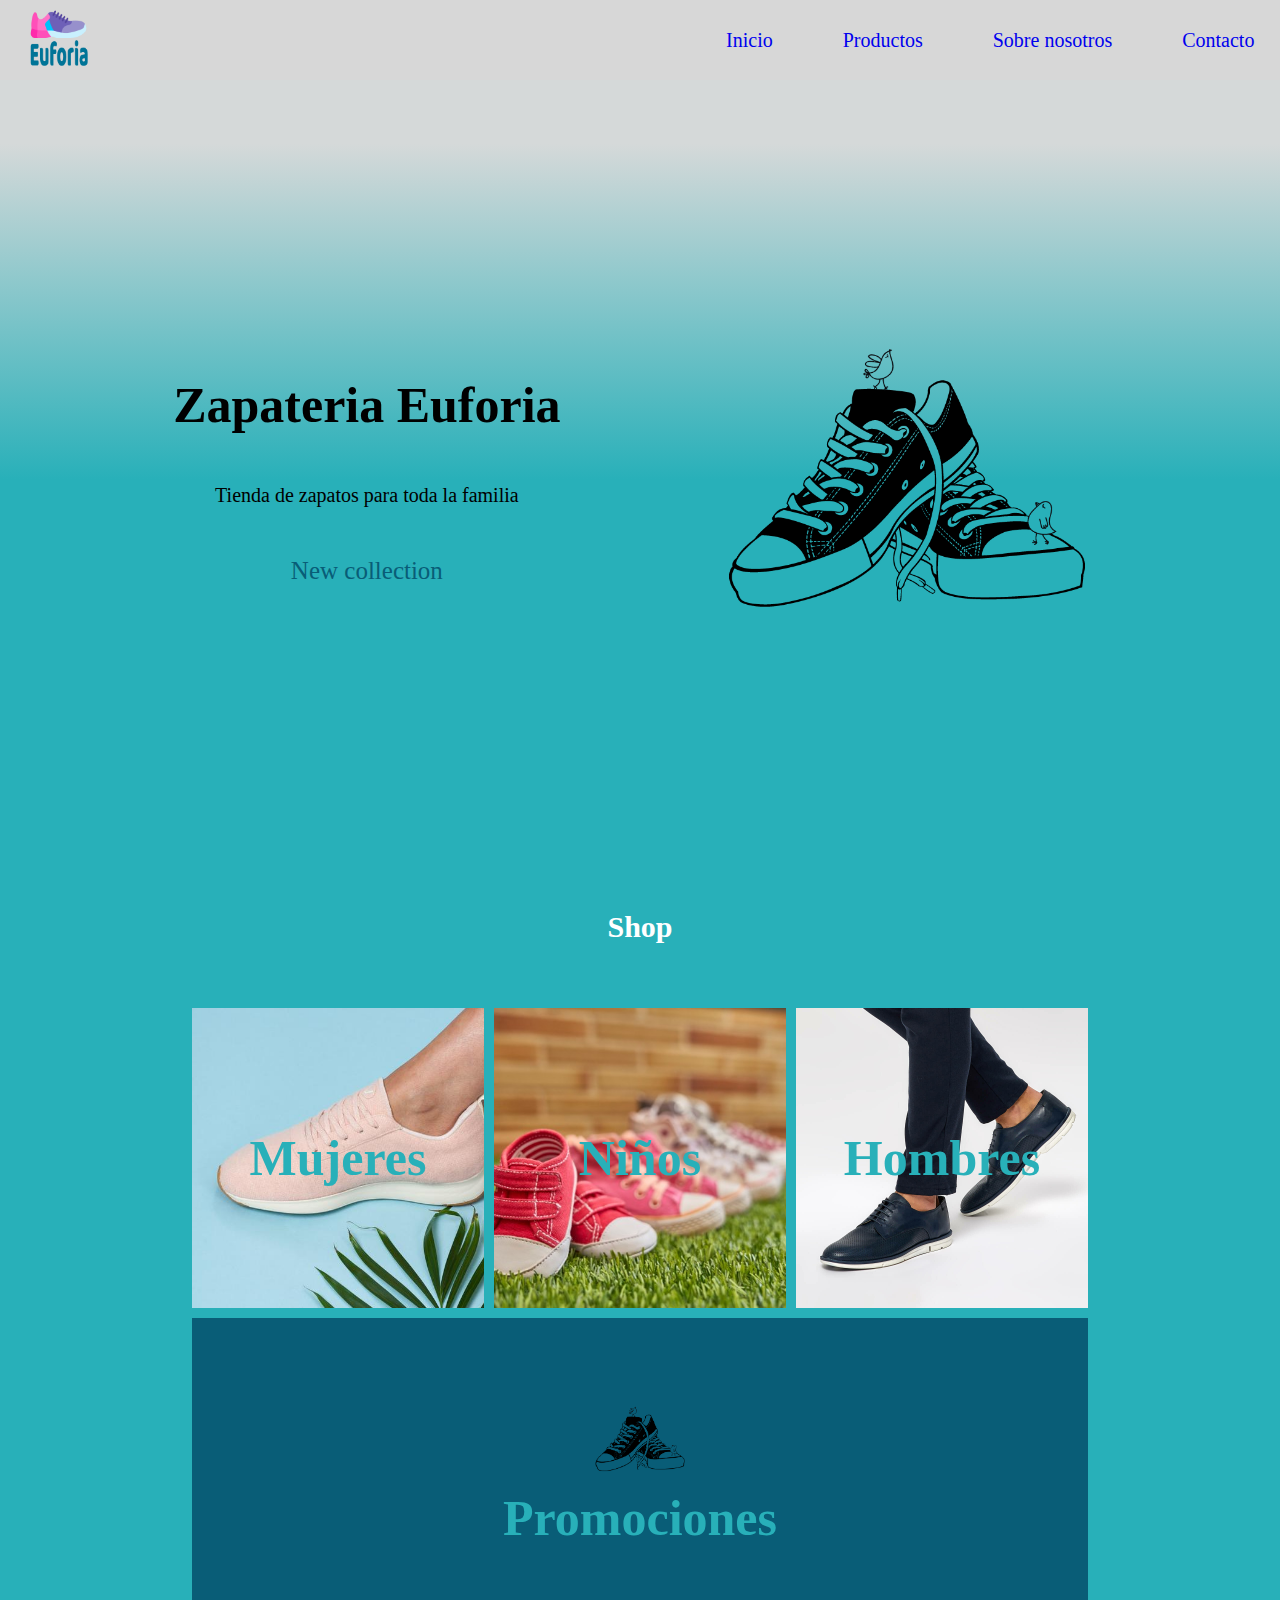
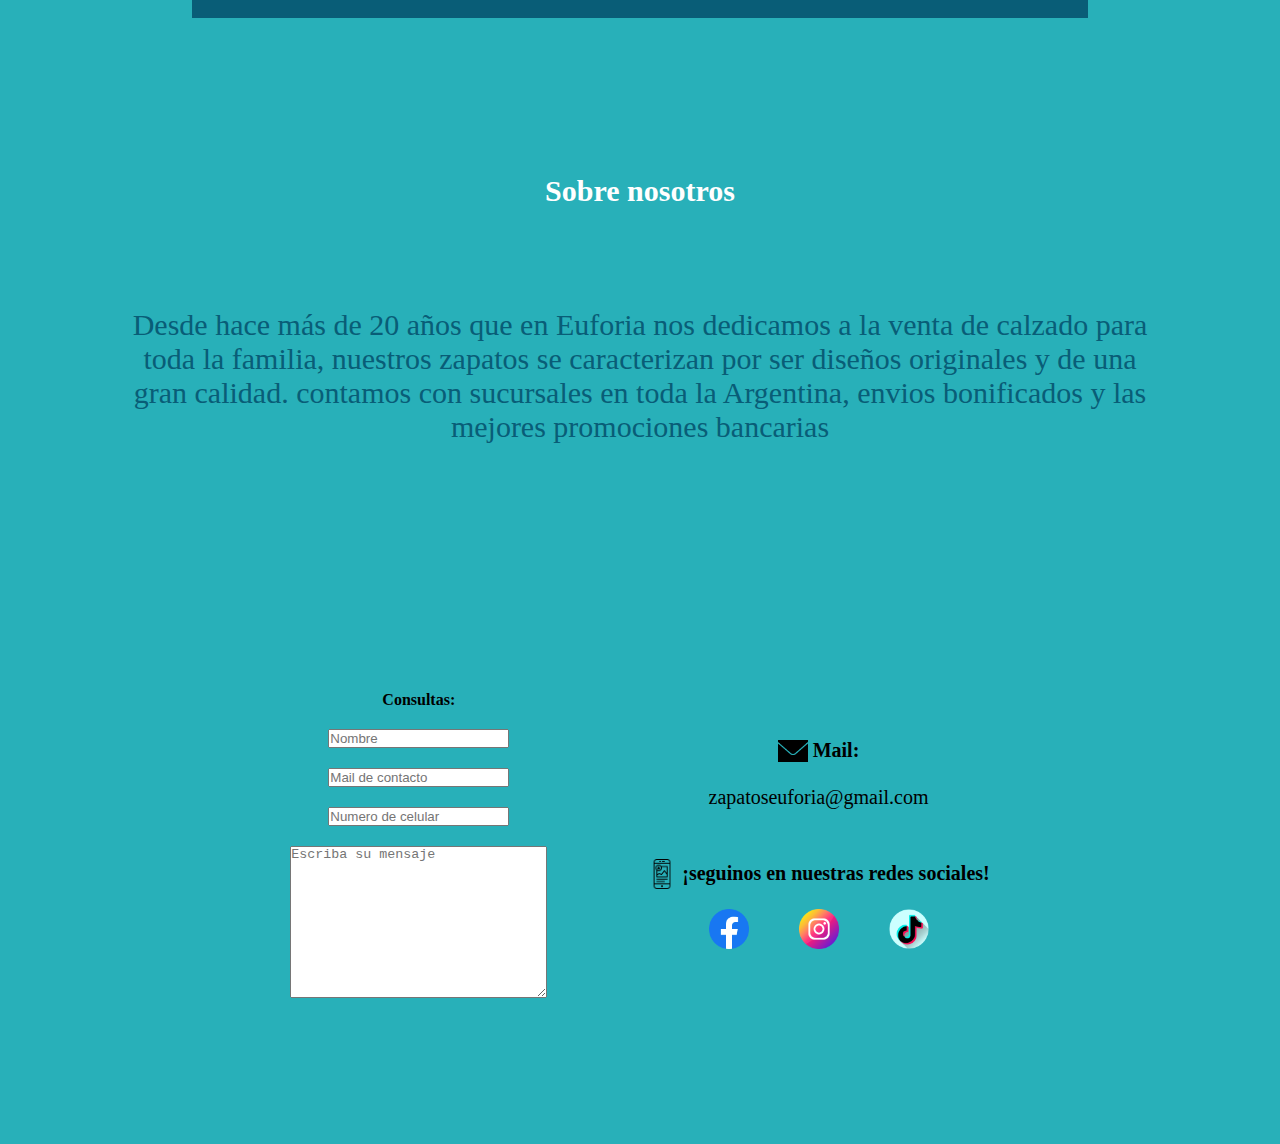
==== index.html @ dd3e4b53 "ontacto" ====
<!DOCTYPE html>
<html lang="es">
<head>
    <meta charset="UTF-8">
    <meta http-equiv="X-UA-Compatible" content="IE=edge">
    <meta name="viewport" content="width=device-width, initial-scale=1.0">
    <link rel="stylesheet" href="style.css">
    <title>tienda de zapatos</title>
</head>
<body>
    <header>
        <nav>
            <div class="logo">
                <img src="./imagenes/logo.png" alt="logo">
            </div>
            <div class="lista">
                <ul>
                    <li class="lista__items"><a href="index.html">Inicio</a></li>
                    <li class="lista__items"><a href="#productos">Productos</a></li>
                    <li class="lista__items"><a href="#sobrenosotros">Sobre nosotros</a></li>
                    <li class="lista__items"><a href="#contacto">Contacto</a></li>
                </ul>
            </div>
        </nav>
    </header>
    <main>
        <section id="inicio">
            <div class="container">
               <div class="container__titulo">
                     <h1>Zapateria Euforia</h1>
                     <p>Tienda de zapatos para toda la familia</p>
                     <a href="coleccion">New collection</a>
                </div>
               <div class="portada">
                <img src="./imagenes/portada.png" alt="zapatilla">
               </div>
                
            </div>
        </section>


        <section id="productos">
            <h2>Shop</h2>
            <div class="container__productos">
                <div class="productos__mujer"><a href=""><h3>Mujeres</h3></a></div>
                <div class="productos__niños"><a href=""><h3>Niños</h3></a></div>
                <div class="productos__hombres"><a href=""><h3>Hombres</h3></a></div>
                <div class="productos__promociones">
                    <img src="./imagenes/portada.png" alt="">
                    <a href=""><h3>Promociones</h3></a>
                    
                </div>
            </div>
        
        </section>


        <section id="sobrenosotros">
            <h2>Sobre nosotros</h2>
            <p>Desde hace más de 20 años que en Euforia nos dedicamos a la venta de calzado para toda la familia, nuestros zapatos se caracterizan por ser diseños originales y de una gran calidad. contamos con sucursales en toda la Argentina, envios bonificados y las mejores promociones bancarias</p>
        </section>


        <section id="contacto">
         <div class="form">
               <h4>Consultas:</h4>
               <label for="name"></label>
               <input type="text" id="name" placeholder="Nombre">
               <label for="mail"></label>
               <input type="email" id="mail" placeholder="Mail de contacto">
               <label for="celular"></label>
               <input type="number" id="celular" placeholder="Numero de celular">
               <label for="mensaje"></label>
               <textarea name="" id="mensaje" cols="30" rows="10" placeholder="Escriba su mensaje"></textarea>
         </div>
         <div class="redes">
            <div class="redes__info">
                <div class="redes__info-titulo">
                    <img src="./imagenes/icons8-mensaje-relleno-50.png" alt="logo">
                    <h4>Mail:</h4>
                </div>
                
                <p>zapatoseuforia@gmail.com </p>
            </div>
            <div class="redes__info">
                <div class="redes__info-titulo">
                    <img src="./imagenes/icons8-redes-sociales-móviles-64.png" alt="logo">
                    <h4>¡seguinos en nuestras redes sociales!</h4>
                </div>
                
                <div class="iconos">
                    <a href="x"><img src="./imagenes/iconofacebook.png" alt="logofacebook"></a>
                    <a href="x"><img src="./imagenes/iconoinstagram.png" alt="logoinstagram"></a>
                    <a href="x"><img src="./imagenes/iconotiktok.png" alt="logotiktok"></a>
                </div>
                
                
            </div>

        </div>
         </div>
        </section>
    </main>
    <footer></footer>
    
</body>
</html>
---- style.css ----
*{
    margin: 0;
    padding: 0;
    box-sizing: border-box;
    text-decoration: none;
    
}


:root{
   
    --verde: rgb(70,125,77);
    --aqua:rgb(40, 176, 185);
    --gris:rgb(215, 215, 215);
    --azulado:rgb(9, 93, 119);
    --azul:rgb(122, 178, 204);

}


body{
    
    background-color: var(--aqua);
}

/* header */

    nav{
    width: 100%;
    height: 5rem;
    background-color:var(--gris) ;
    display: flex;
    justify-content: space-between;
    align-items: center;
    padding: 2%;
}


.logo img{
    max-width: 100px;
    max-height: 4rem;


}
.lista ul{
    display: flex;
    justify-content: space-between;
    gap: 70px;
    }

   li {
        list-style: none;
        font-size: 20px;
    }


    /* portada */

    .container{
        width: 100%;
        height: 800px;
        display: flex;
        flex-wrap: wrap;
        justify-content: space-around;
        align-items: center;
        padding: 100px;
        background: linear-gradient(0deg, rgb(40, 176, 185) 50%, rgba(213,217,217,1) 92%);
        
    }


    .container__titulo{
        
        display: flex;
        flex-wrap: wrap;
        flex-direction: column;
        gap: 50px;
        align-items: center;
        text-align: center;

    }

    h1{
        font-size: 50px;
    }

    p{
        font-size: 20px;
    }

    .container__titulo a{
        text-decoration: none;
        color: var(--azulado);
        font-size: 25px;
        

    }

    .container__titulo a:hover{
        color: var(--gris) ;
    }

    .portada img{
        width: 400px;
        height: 400px;
    }


    /* productos */



     h2{
        display: flex;
        justify-content: center;
        font-size: 30px;
        color: white;
        margin-top: 30px;
     }

    .container__productos{
        width: 100%;
        height: 700px;
        display: grid;
        grid-template-columns: repeat(3, 1fr);
        grid-template-rows: 300px;
        padding: 5% 15%;
        gap: 10px;
        
    
    }


    .productos__mujer{
        background-image: url(./imagenes/zapatosmujer.jpg);
        background-repeat: no-repeat;
        background-position:initial;
        background-size: cover;
        width: 100%;
        height:100%;
        grid-column-start:1 ;
        grid-column-end:2 ;
        display: flex;
        justify-content: center;
        align-items: center;
    }

    .productos__niños{
        background-image: url(./imagenes/zapatosniños.png);
        background-repeat: no-repeat;
        background-position:center;
        background-size: cover;
        width: 100%;
        height:100%;
        grid-column-start: 2 ;
        grid-column-end:3 ;
        display: flex;
        justify-content: center;
        align-items: center;
        
    }

    .productos__hombres{
        background-image: url(./imagenes/zapatoshombres.png);
        background-repeat: no-repeat;
        background-position:center;
        background-size: cover;
        width: 100%;
        height:100%;
        grid-column-start: 3 ;
        grid-column-end:4 ;
        display: flex;
        justify-content: center;
        align-items: center;


    }


    .productos__promociones{
        grid-column-start: 1 ;
        grid-column-end:4 ;

    }


   .productos__mujer img{
    width: 100%;
    height: 300px;
   }

   .productos__hombres img{
    width: 100%;
    height: 300px;
   }

   .productos__niños img{
    width: 100%;
    height: 300px;
   }


   .productos__promociones{
    width: 100%;
    height: 300px;
    background-color: var(--azulado);
    display: flex;
    justify-content: center;
    align-items: center;
    flex-direction: column;
   }

   .productos__promociones img{
    width: 100px;
    height: 100px;
}

 h3{
    font-size: 50px;
    color: var(--aqua);
}


/* sobre nosotros */

#sobrenosotros{
    width: 100%;
    height: 500px;
    display: flex;
    flex-direction: column;
    justify-content: center;
    align-items: center;
    text-align: center;
    padding: 0 10%;
    gap: 100px;
    
    
}

#sobrenosotros p {
    
    font-size: 30px;
    color: var(--azulado);
}


/* contacto */
    
    #contacto{
        padding: 2%;
        width: 100%;
        height: 600px;
        display: flex;
        flex-wrap: wrap;
        justify-content: center;
        align-items: center;
        gap: 100px;
    }

    .form{
        display: flex;
        flex-direction: column;
        justify-content: center;
        align-items: center;
        gap: 10px;
    }
    .redes{

        display: flex;
        flex-direction: column;
        justify-content: center;
        align-items: center;
        align-content: center;
        gap: 50px;
    

    }


    .redes__info{
        display: flex;
        flex-direction: column;
        justify-content: space-between;
        align-items: center;
        gap: 20px;
    }


    .redes__info-titulo{
        display: flex;
        align-items: center;
        gap: 5px;
        font-size: 20px;
    }

    .redes__info-titulo img{
        width: 30px;
        height: 30px;
    }

    .iconos{
        display: flex;
        justify-content: space-around;
        gap: 50px;
    }
    .iconos img{
        
        width: 40px;
        height: 40px;
        
    }
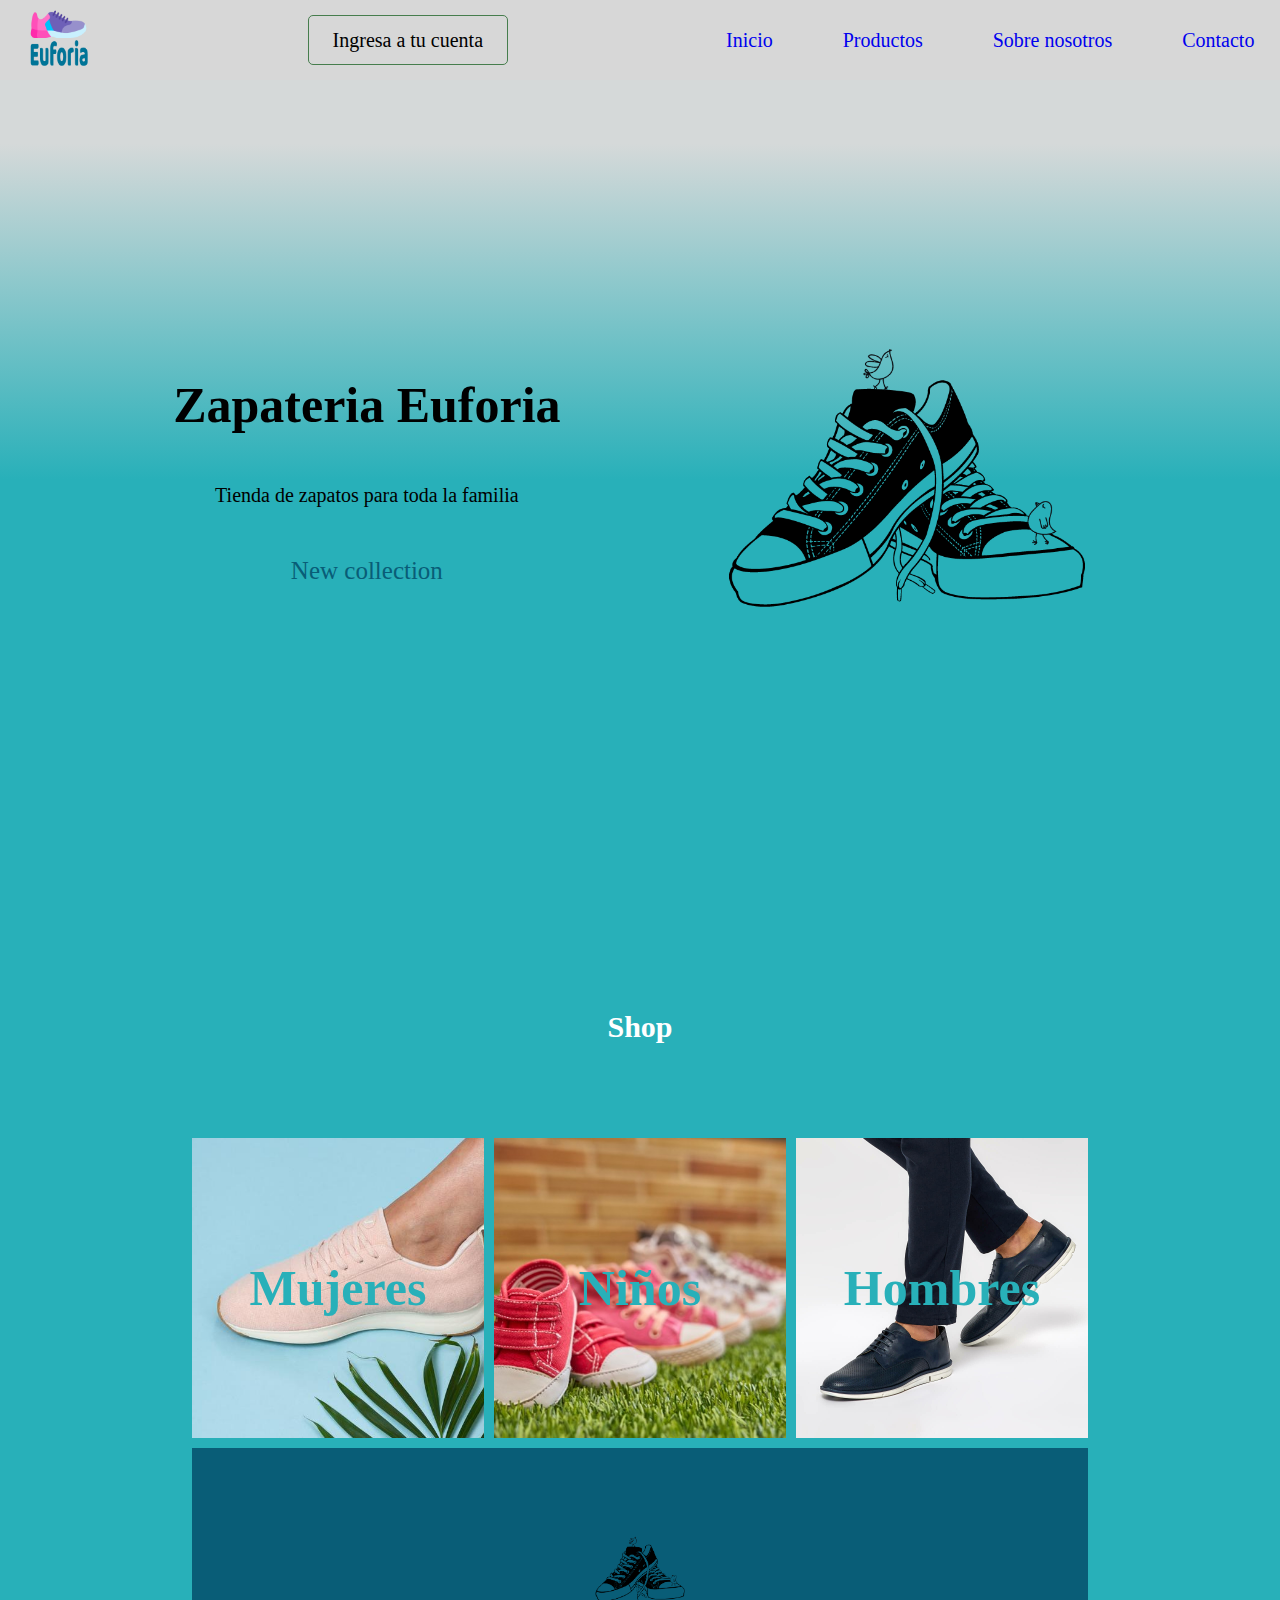
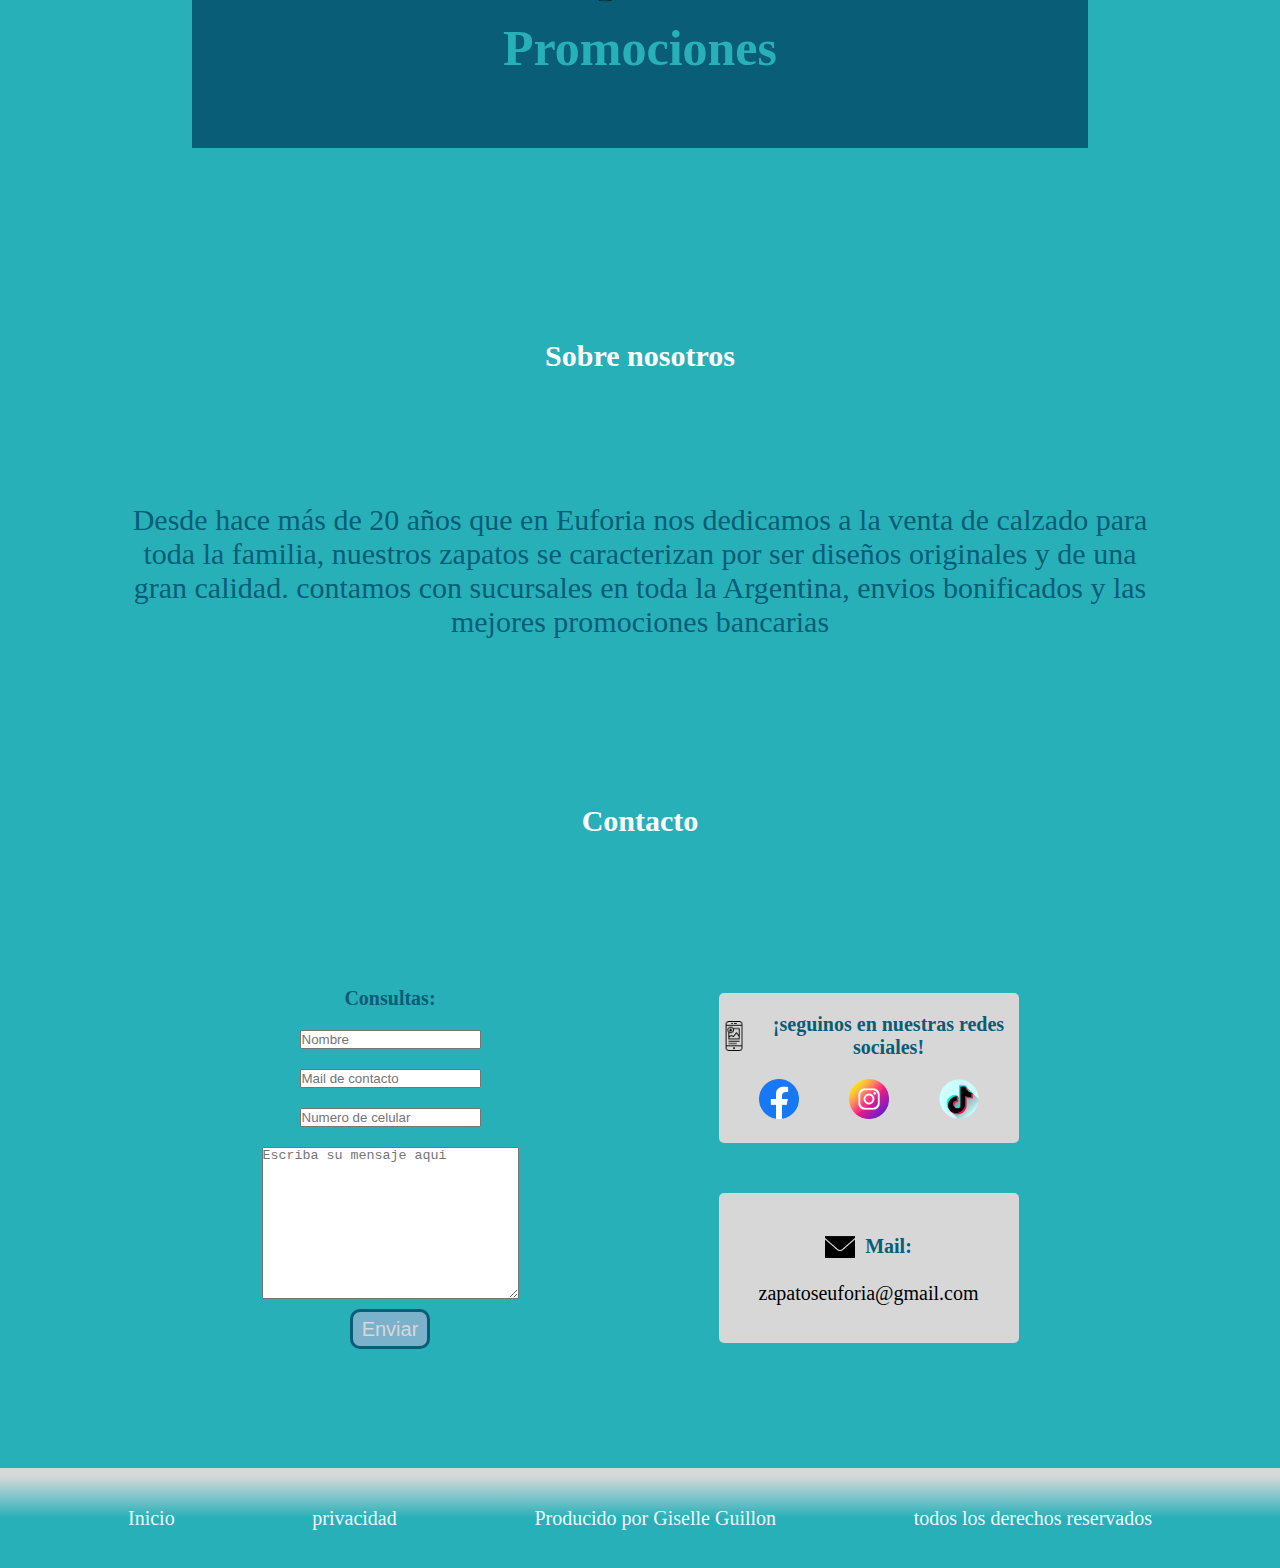
==== commit 97b7c9e3: "footer" ====
--- a/index.html
+++ b/index.html
@@ -1,5 +1,6 @@
 <!DOCTYPE html>
 <html lang="es">
+
 <head>
     <meta charset="UTF-8">
     <meta http-equiv="X-UA-Compatible" content="IE=edge">
@@ -7,11 +8,15 @@
     <link rel="stylesheet" href="style.css">
     <title>tienda de zapatos</title>
 </head>
+
 <body>
     <header>
         <nav>
             <div class="logo">
                 <img src="./imagenes/logo.png" alt="logo">
+            </div>
+            <div class="ingresar">
+                <p>Ingresa a tu cuenta</p>
             </div>
             <div class="lista">
                 <ul>
@@ -25,16 +30,20 @@
     </header>
     <main>
         <section id="inicio">
+            
+            
+            
             <div class="container">
-               <div class="container__titulo">
-                     <h1>Zapateria Euforia</h1>
-                     <p>Tienda de zapatos para toda la familia</p>
-                     <a href="coleccion">New collection</a>
+                <div class="container__titulo">
+                    <h1>Zapateria Euforia</h1>
+                    <p>Tienda de zapatos para toda la familia</p>
+                    <a href="coleccion">New collection</a>
                 </div>
-               <div class="portada">
-                <img src="./imagenes/portada.png" alt="zapatilla">
-               </div>
                 
+                <div class="portada">
+                    <img src="./imagenes/portada.png" alt="zapatilla">
+                </div>
+
             </div>
         </section>
 
@@ -42,66 +51,89 @@
         <section id="productos">
             <h2>Shop</h2>
             <div class="container__productos">
-                <div class="productos__mujer"><a href=""><h3>Mujeres</h3></a></div>
-                <div class="productos__niños"><a href=""><h3>Niños</h3></a></div>
-                <div class="productos__hombres"><a href=""><h3>Hombres</h3></a></div>
+                <div class="productos__mujer"><a href="">
+                        <h3>Mujeres</h3>
+                    </a></div>
+                <div class="productos__niños"><a href="">
+                        <h3>Niños</h3>
+                    </a></div>
+                <div class="productos__hombres"><a href="">
+                        <h3>Hombres</h3>
+                    </a></div>
                 <div class="productos__promociones">
                     <img src="./imagenes/portada.png" alt="">
-                    <a href=""><h3>Promociones</h3></a>
-                    
+                    <a href="">
+                        <h3>Promociones</h3>
+                    </a>
+
                 </div>
             </div>
-        
+
         </section>
 
 
         <section id="sobrenosotros">
             <h2>Sobre nosotros</h2>
-            <p>Desde hace más de 20 años que en Euforia nos dedicamos a la venta de calzado para toda la familia, nuestros zapatos se caracterizan por ser diseños originales y de una gran calidad. contamos con sucursales en toda la Argentina, envios bonificados y las mejores promociones bancarias</p>
+            <p>Desde hace más de 20 años que en Euforia nos dedicamos a la venta de calzado para toda la familia,
+                nuestros zapatos se caracterizan por ser diseños originales y de una gran calidad. contamos con
+                sucursales en toda la Argentina, envios bonificados y las mejores promociones bancarias</p>
         </section>
 
 
         <section id="contacto">
-         <div class="form">
-               <h4>Consultas:</h4>
-               <label for="name"></label>
-               <input type="text" id="name" placeholder="Nombre">
-               <label for="mail"></label>
-               <input type="email" id="mail" placeholder="Mail de contacto">
-               <label for="celular"></label>
-               <input type="number" id="celular" placeholder="Numero de celular">
-               <label for="mensaje"></label>
-               <textarea name="" id="mensaje" cols="30" rows="10" placeholder="Escriba su mensaje"></textarea>
-         </div>
-         <div class="redes">
-            <div class="redes__info">
-                <div class="redes__info-titulo">
-                    <img src="./imagenes/icons8-mensaje-relleno-50.png" alt="logo">
-                    <h4>Mail:</h4>
+            <h2>Contacto</h2>
+            <div class="contacto">
+                
+            <div class="form">
+                <h4>Consultas:</h4>
+                <label for="name"></label>
+                <input type="text" id="name" placeholder="Nombre">
+                <label for="mail"></label>
+                <input type="email" id="mail" placeholder="Mail de contacto">
+                <label for="celular"></label>
+                <input type="number" id="celular" placeholder="Numero de celular">
+                <label for="mensaje"></label>
+                <textarea name="" id="mensaje" cols="30" rows="10" placeholder="Escriba su mensaje aqui"></textarea>
+                <button class="button"><p>Enviar</p></button>
+            </div>
+            <div class="redes">
+                    <div class="redes__info">
+                              <div class="redes__info-titulo">
+                                  <img src="./imagenes/icons8-redes-sociales-móviles-64.png" alt="logo">
+                                  <h4>¡seguinos en nuestras redes sociales!</h4>
+                              </div>
+                              <div class="iconos">
+                                  <a href="x"><img src="./imagenes/iconofacebook.png" alt="logofacebook"></a>
+                                  <a href="x"><img src="./imagenes/iconoinstagram.png" alt="logoinstagram"></a>
+                                  <a href="x"><img src="./imagenes/iconotiktok.png" alt="logotiktok"></a>
+                              </div>
+                             </div>
+          
+
+                   <div class="redes__info">
+                    <div class="redes__info-titulo">
+                        <img src="./imagenes/icons8-mensaje-relleno-50.png" alt="logo">
+                        <h4>Mail:</h4>
+                    </div>
+
+                    <p>zapatoseuforia@gmail.com </p>
+                    </div>
+
                 </div>
-                
-                <p>zapatoseuforia@gmail.com </p>
             </div>
-            <div class="redes__info">
-                <div class="redes__info-titulo">
-                    <img src="./imagenes/icons8-redes-sociales-móviles-64.png" alt="logo">
-                    <h4>¡seguinos en nuestras redes sociales!</h4>
-                </div>
-                
-                <div class="iconos">
-                    <a href="x"><img src="./imagenes/iconofacebook.png" alt="logofacebook"></a>
-                    <a href="x"><img src="./imagenes/iconoinstagram.png" alt="logoinstagram"></a>
-                    <a href="x"><img src="./imagenes/iconotiktok.png" alt="logotiktok"></a>
-                </div>
-                
-                
             </div>
-
-        </div>
-         </div>
         </section>
     </main>
-    <footer></footer>
+    <footer class="footer">
+        <a href="index.html" class="footer_link"><p>Inicio</p></a>
+        <a href="privacidad.html" class="footer_link"><p>privacidad</p></a>
+        <p class="footer_link" >Producido por Giselle Guillon</p>
+        <p class="footer_link" >todos los derechos reservados</p>
+    </footer>
     
+
+    
+
 </body>
+
 </html>--- a/style.css
+++ b/style.css
@@ -30,7 +30,7 @@
     height: 5rem;
     background-color:var(--gris) ;
     display: flex;
-    justify-content: space-between;
+    justify-content:space-between;
     align-items: center;
     padding: 2%;
 }
@@ -42,6 +42,28 @@
 
 
 }
+
+
+.ingresar{
+    display: block;
+    width: 200px;
+    height: 50px;
+    background-color: var(--gris);
+    display: flex;
+    justify-content: center;
+    align-items: center;
+    border-radius: 5px;
+    border: solid 1px var(--verde);
+   
+   
+}
+
+
+,ingresar:{
+
+}
+
+
 .lista ul{
     display: flex;
     justify-content: space-between;
@@ -55,6 +77,16 @@
 
 
     /* portada */
+
+
+
+    
+    
+    
+    
+    
+    
+
 
     .container{
         width: 100%;
@@ -115,7 +147,8 @@
         justify-content: center;
         font-size: 30px;
         color: white;
-        margin-top: 30px;
+        margin: 30px;
+        padding-top: 100px;
      }
 
     .container__productos{
@@ -246,7 +279,7 @@
 
 /* contacto */
     
-    #contacto{
+    .contacto{
         padding: 2%;
         width: 100%;
         height: 600px;
@@ -254,7 +287,7 @@
         flex-wrap: wrap;
         justify-content: center;
         align-items: center;
-        gap: 100px;
+        gap: 200px;
     }
 
     .form{
@@ -278,18 +311,22 @@
 
 
     .redes__info{
+        width: 300px;
+        height: 150px;
         display: flex;
         flex-direction: column;
-        justify-content: space-between;
+        justify-content: center;
         align-items: center;
         gap: 20px;
+        background-color: var(--gris);
+        border-radius: 5px;
     }
 
 
     .redes__info-titulo{
         display: flex;
         align-items: center;
-        gap: 5px;
+        gap: 10px;
         font-size: 20px;
     }
 
@@ -310,4 +347,64 @@
         
     }
 
+    h4{
+        font-size: 20px;
+        color: var(--azulado);
+        text-align: center;
+    }
+
+
+    .button{
+        width: 80px;
+        height: 40px;
+        background-color: var(--azul);
+        font-size: 15px;
+        border-radius: 10px;
+        border: 3px solid var(--azulado);
+        
+    }
+    .button p{
+        color: var(--gris);
+    }
+
+   .button:hover{
+    width: 90px;
+    height: 50px;
+    background-color: var(--azulado);
+    font-size: 20px;
+    border: 3px solid var(--azul);
+    transition: 0.5s;
+   }
+   
+   
+
+   /* section footer */
+
+.footer{
+    width: 100%;
+    height: 100px;
+    padding: 0 10%;
+    background: linear-gradient(0deg, rgb(40, 176, 185) 50%, rgba(213,217,217,1) 92%);
+    display: flex;
+    flex-wrap: wrap;
+    justify-content: space-between;
+    align-items: center;
+    gap: 15px;
+    
+    
+}
+
+.footer_link{
+    font-family: Cambria, Cochin, Georgia, Times, 'Times New Roman', serif;
+    color: var(--azuloscuro);
+}
+   .footer p{
+    color: aliceblue;
+    text-align: center;
+    font-size: 20px;
+   }
+   
+   .footer_link p{
+    color: aliceblue;
+   }
    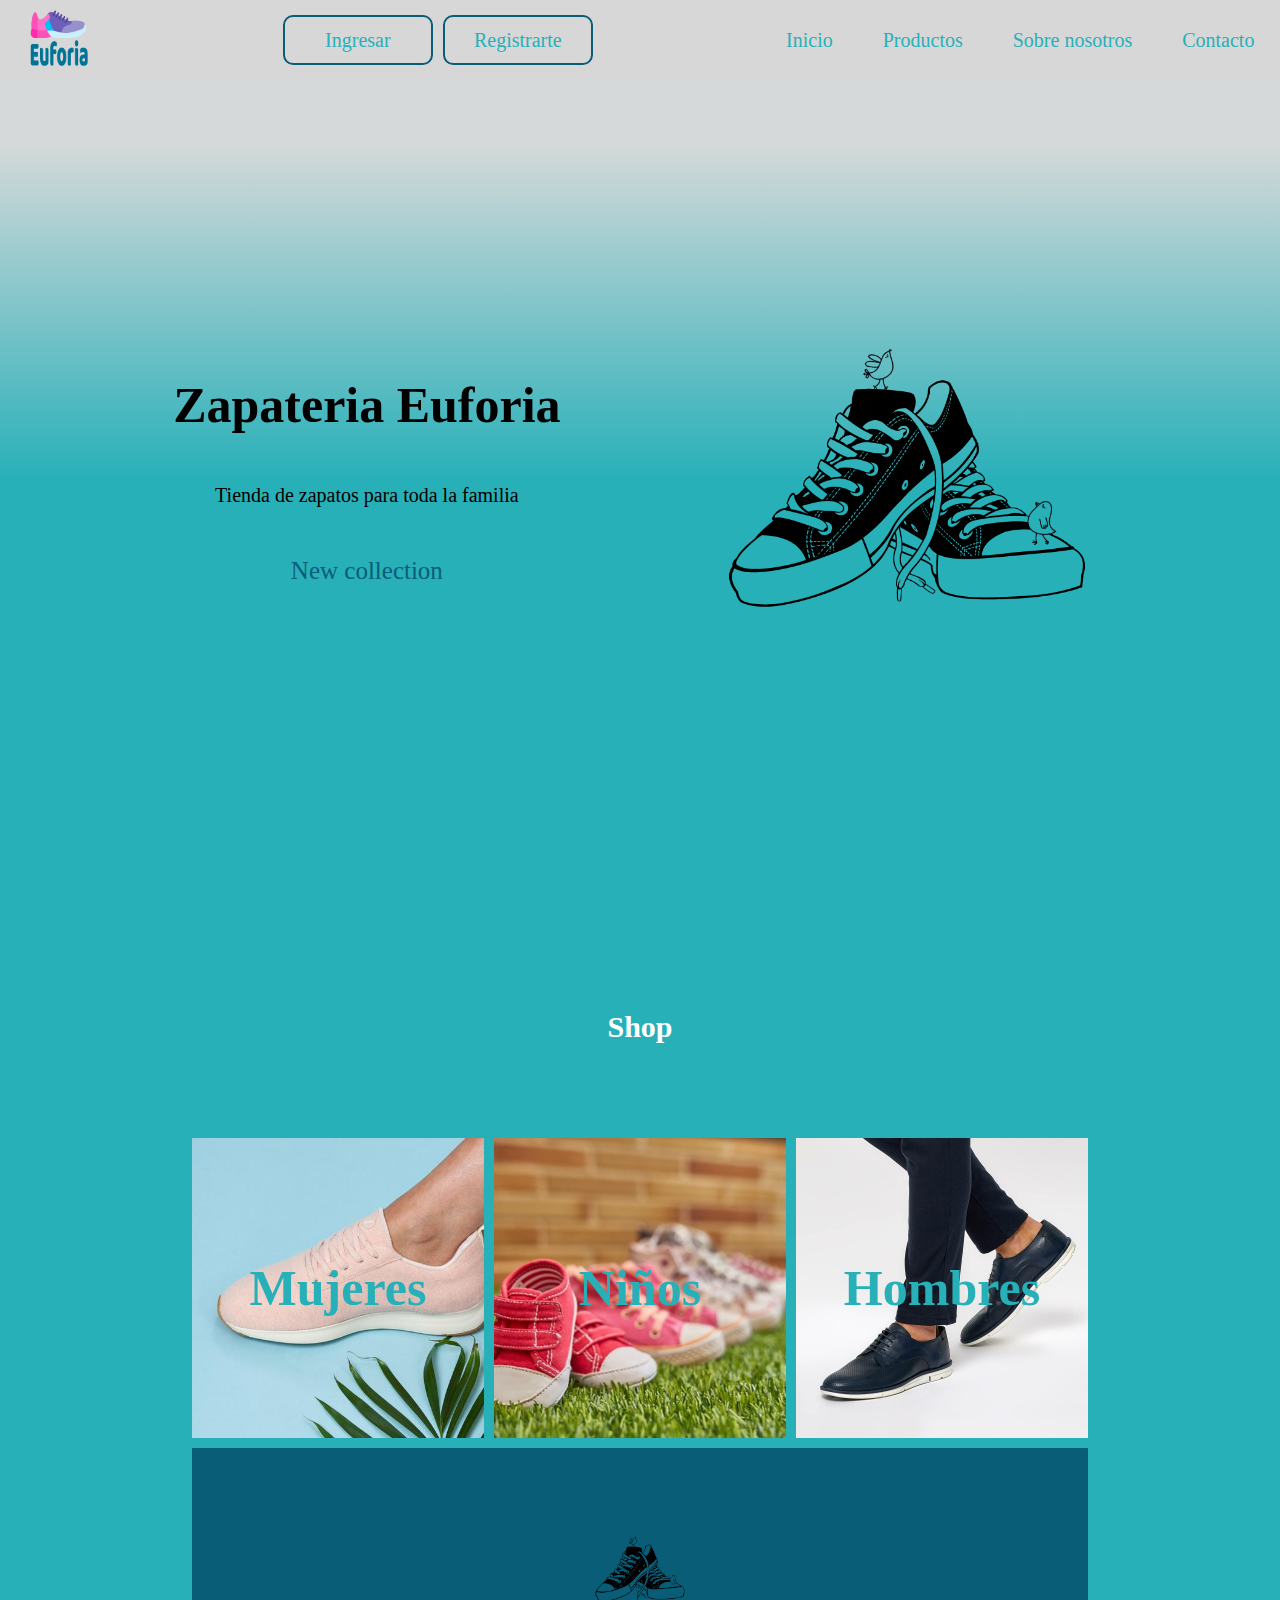
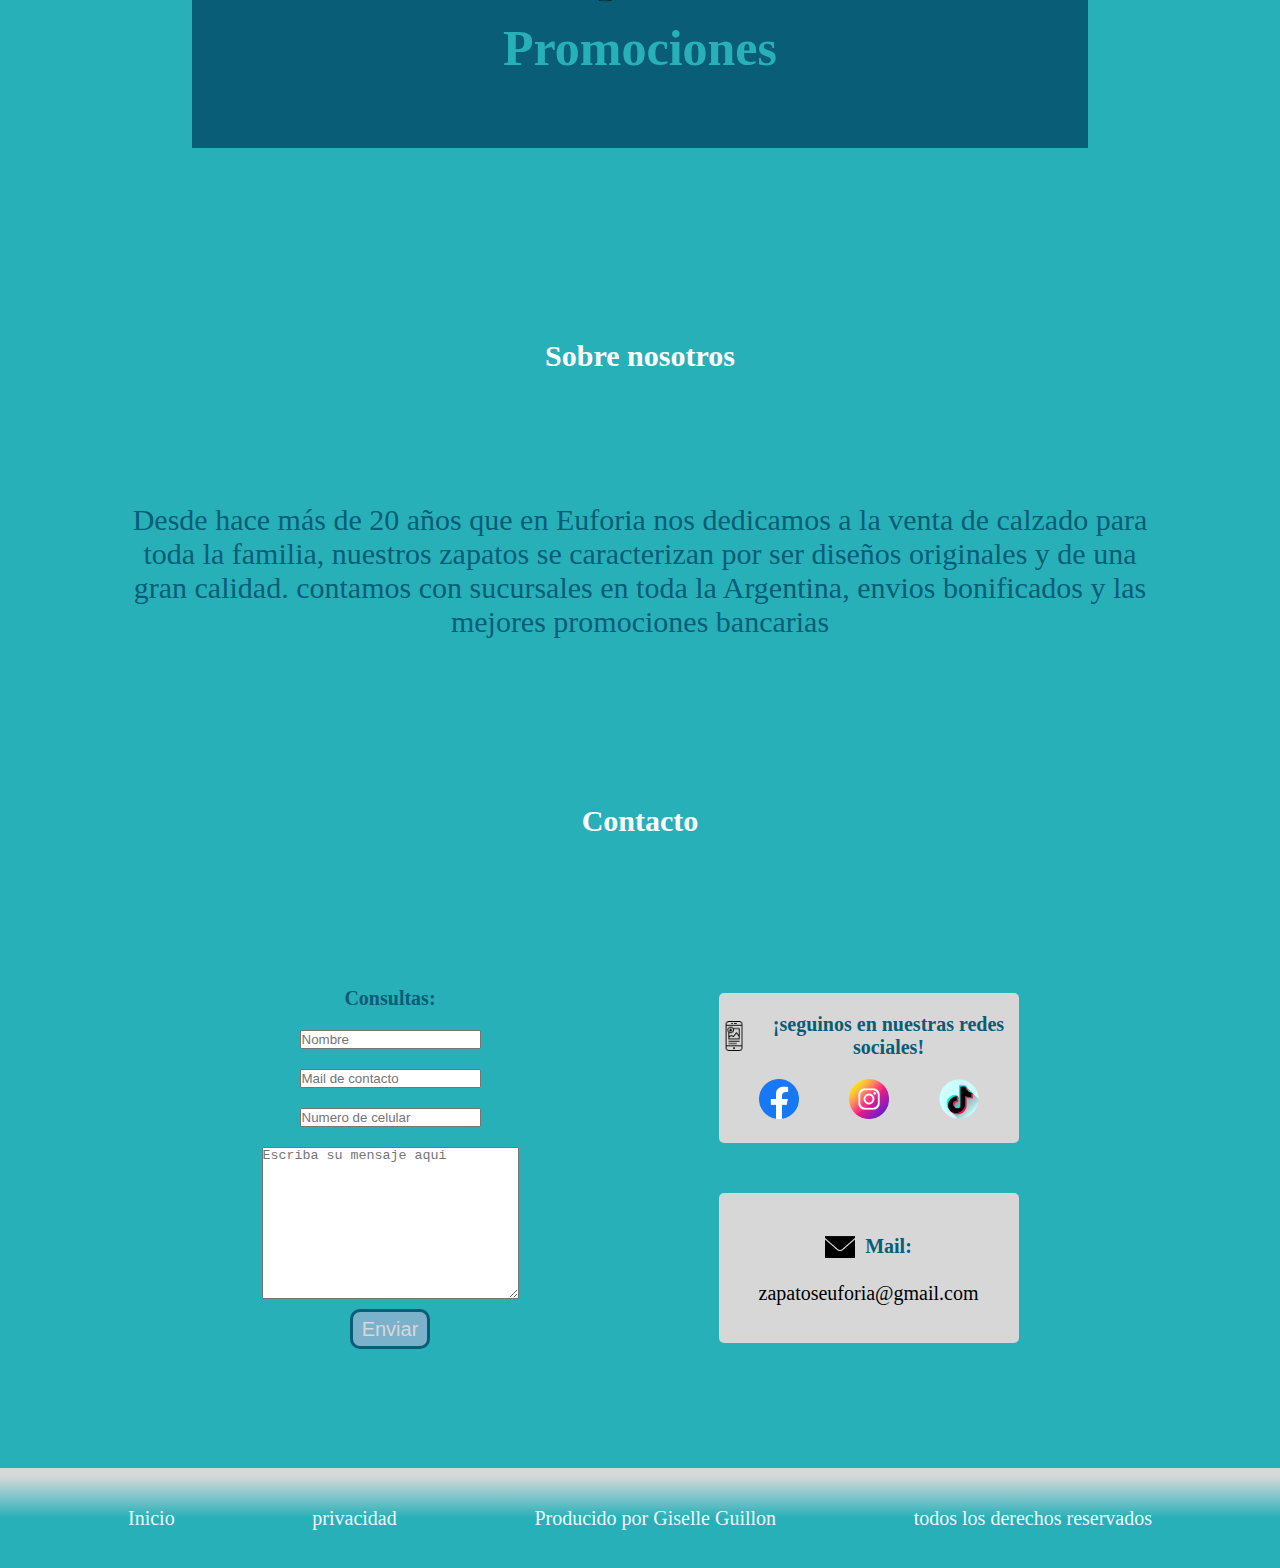
==== commit fe1ab612: "media" ====
--- a/index.html
+++ b/index.html
@@ -15,8 +15,10 @@
             <div class="logo">
                 <img src="./imagenes/logo.png" alt="logo">
             </div>
-            <div class="ingresar">
-                <p>Ingresa a tu cuenta</p>
+            <div class="ingresar__container">
+                <a href="ingresar.html">Ingresar</a>
+                <a href="registrarse.html">Registrarte</a>
+               
             </div>
             <div class="lista">
                 <ul>
@@ -24,6 +26,18 @@
                     <li class="lista__items"><a href="#productos">Productos</a></li>
                     <li class="lista__items"><a href="#sobrenosotros">Sobre nosotros</a></li>
                     <li class="lista__items"><a href="#contacto">Contacto</a></li>
+                </ul>
+            </div>
+            <div class="menu">
+                <label for="menu__toggle">
+                    <img src="./imagenes/menu.png" alt="">
+                </label>
+                <input type="text" id="menu__toggle">
+                <ul class="menu__lista">
+                    <li class="lista__items"><a href="index.html">Inicio</a></li>
+                    <li class="lista__items"><a href="#productos">Productos</a></li>
+                    <li class="lista__items"><a href="#sobrenosotros">Sobre nosotros</a></li>
+                    <li class="lista__items"><a href="#contacto">Contacto</a></li>  
                 </ul>
             </div>
         </nav>
--- a/style.css
+++ b/style.css
@@ -3,6 +3,7 @@
     padding: 0;
     box-sizing: border-box;
     text-decoration: none;
+    list-style: none;
     
 }
 
@@ -42,38 +43,45 @@
 
 
 }
-
-
-.ingresar{
-    display: block;
-    width: 200px;
+.lista ul{
+    display: flex;
+   justify-content: space-around;
+   gap: 50px;
+
+
+}
+
+.lista__items a{
+    color: var(--aqua);
+    font-size: 20px;
+}
+
+
+.ingresar__container{
+    display: flex; 
+    justify-content: center;
+    align-items: center;
+    gap: 10px;
+}
+
+.ingresar__container a{
+    display: flex;
+    justify-content: center;
+    align-items: center;
+    width: 150px;
     height: 50px;
-    background-color: var(--gris);
-    display: flex;
-    justify-content: center;
-    align-items: center;
-    border-radius: 5px;
-    border: solid 1px var(--verde);
-   
-   
-}
-
-
-,ingresar:{
-
-}
-
-
-.lista ul{
-    display: flex;
-    justify-content: space-between;
-    gap: 70px;
-    }
-
-   li {
-        list-style: none;
-        font-size: 20px;
-    }
+    color: var(--aqua);
+    font-size: 20px;
+    border: solid 2px var(--azulado);
+    border-radius: 10px;
+    
+}
+
+.menu{
+    display: none;
+}
+
+
 
 
     /* portada */
@@ -407,4 +415,18 @@
    .footer_link p{
     color: aliceblue;
    }
-   +   
+
+
+/* mediaquerys */
+
+
+@media (max-width: 992px) {
+
+    .menu{display: flex;
+
+    }
+.lista{
+    display: none;
+}
+}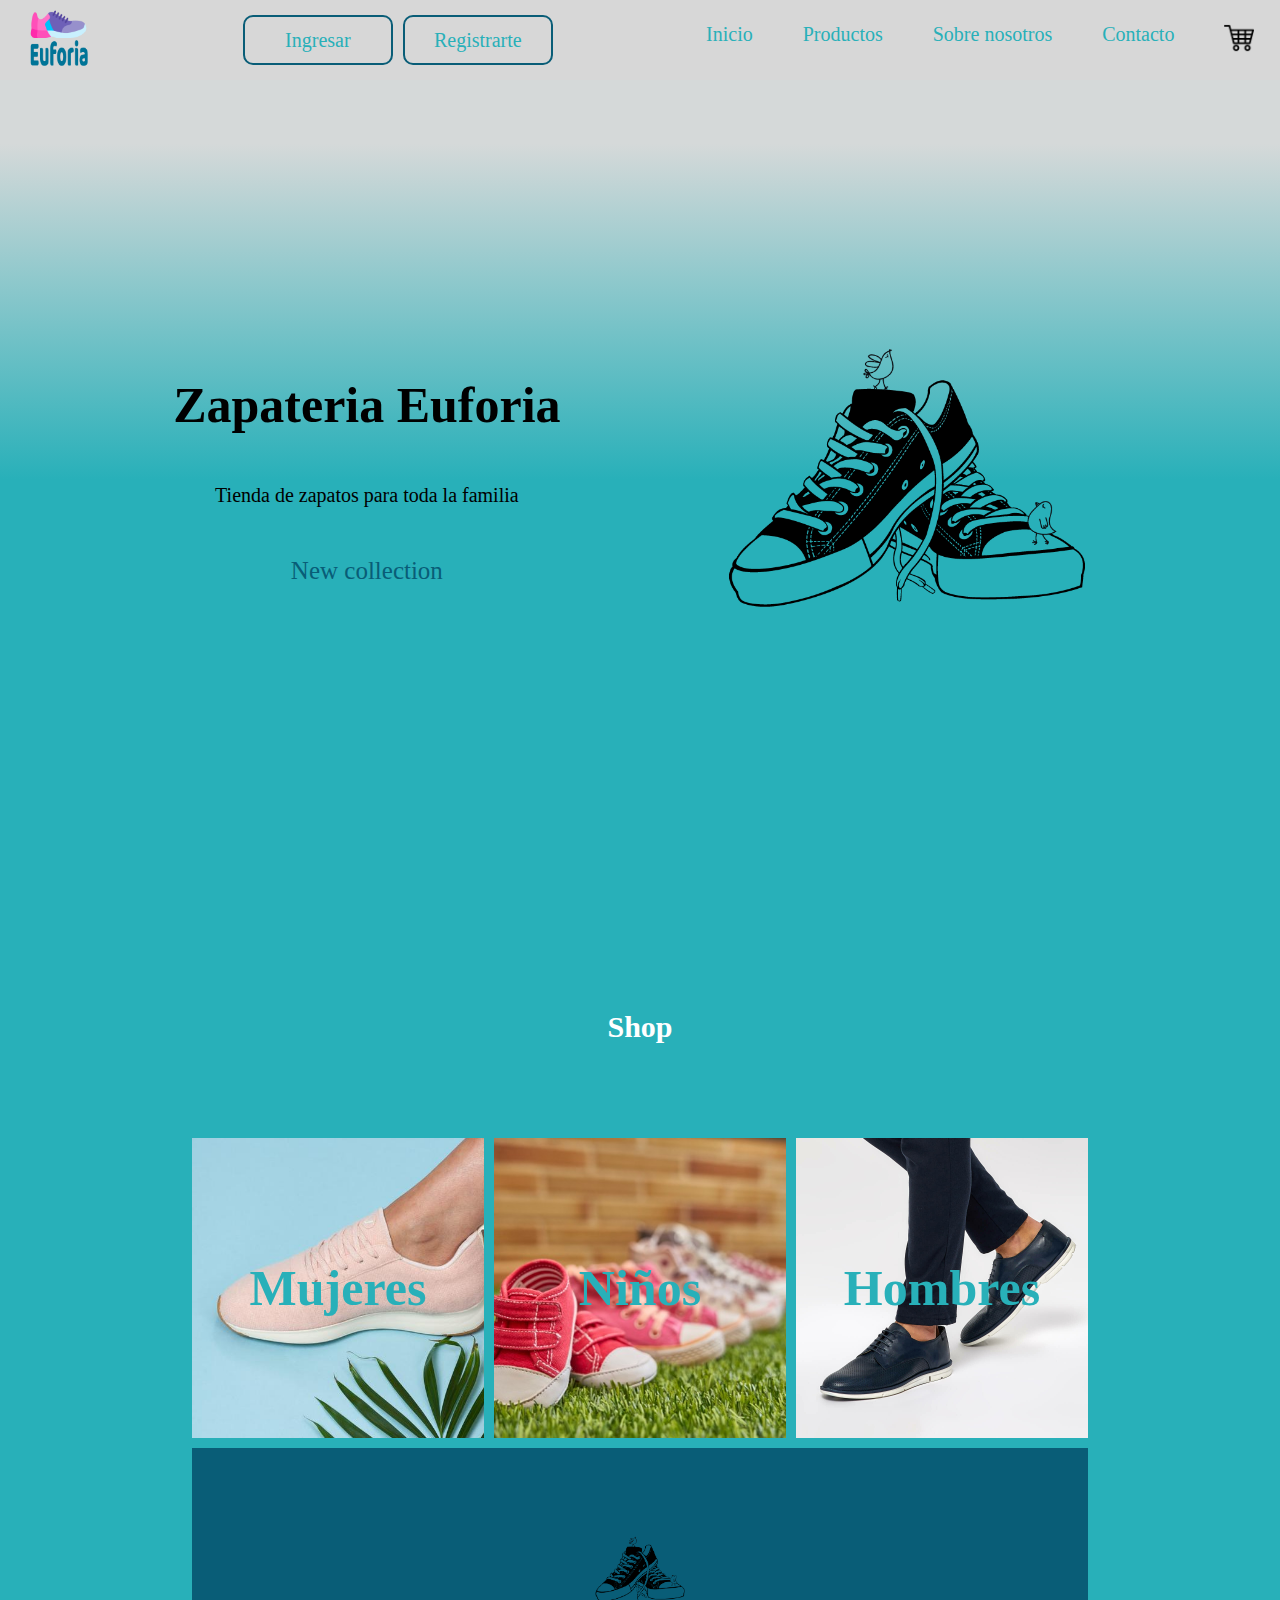
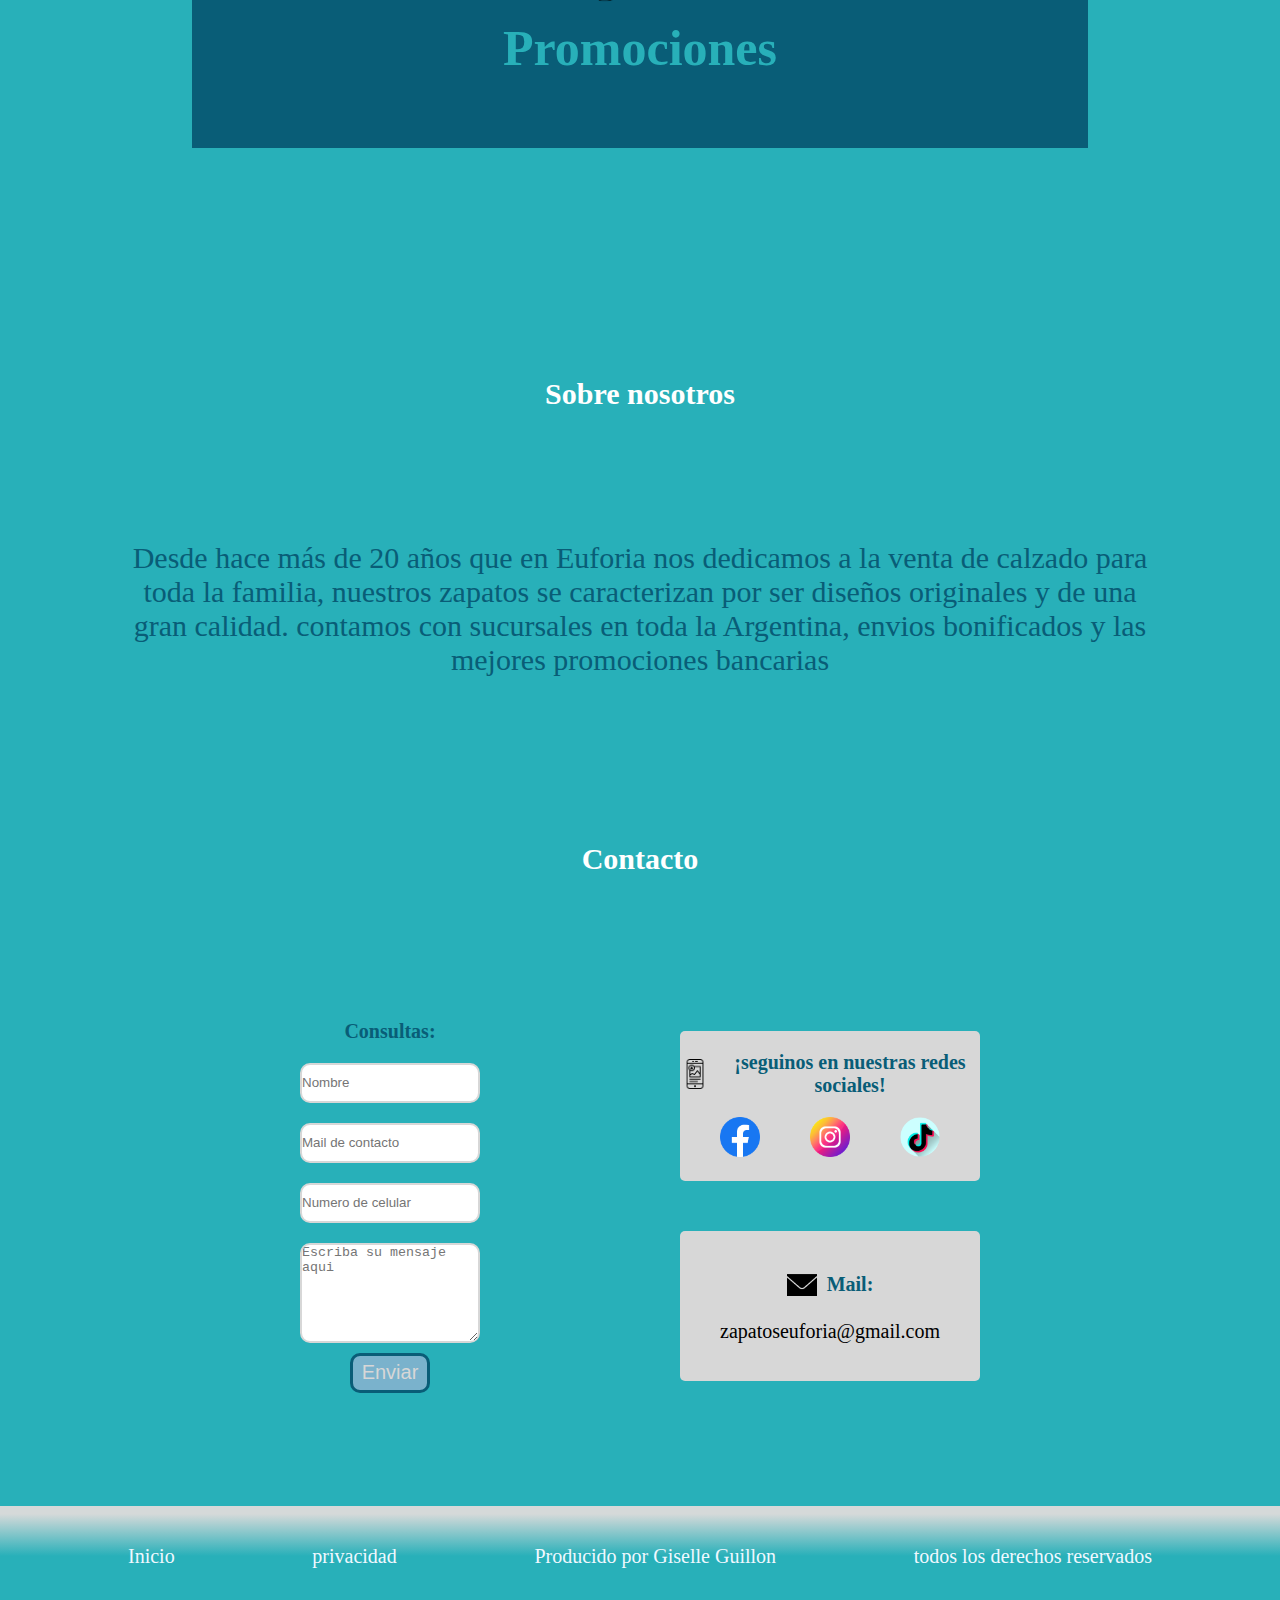
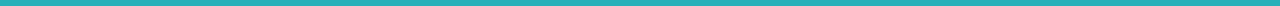
==== commit e39ade91: "media" ====
--- a/index.html
+++ b/index.html
@@ -26,11 +26,12 @@
                     <li class="lista__items"><a href="#productos">Productos</a></li>
                     <li class="lista__items"><a href="#sobrenosotros">Sobre nosotros</a></li>
                     <li class="lista__items"><a href="#contacto">Contacto</a></li>
+                    <li class="lista__items"><a href="carrito"><img src="./imagenes/carrito.png" alt=""></a></li>
                 </ul>
             </div>
             <div class="menu">
                 <label for="menu__toggle">
-                    <img src="./imagenes/menu.png" alt="">
+                    <img src="./imagenes/menu.png" alt="" class="imgmenu">
                 </label>
                 <input type="text" id="menu__toggle">
                 <ul class="menu__lista">
@@ -107,7 +108,7 @@
                 <label for="celular"></label>
                 <input type="number" id="celular" placeholder="Numero de celular">
                 <label for="mensaje"></label>
-                <textarea name="" id="mensaje" cols="30" rows="10" placeholder="Escriba su mensaje aqui"></textarea>
+                <textarea name="" id="mensaje"  placeholder="Escriba su mensaje aqui"></textarea>
                 <button class="button"><p>Enviar</p></button>
             </div>
             <div class="redes">
--- a/style.css
+++ b/style.css
@@ -56,6 +56,11 @@
     font-size: 20px;
 }
 
+.lista__items img{
+    height: 30px;
+    width: 30px;
+}
+
 
 .ingresar__container{
     display: flex; 
@@ -84,6 +89,11 @@
 
 
 
+
+
+
+
+
     /* portada */
 
 
@@ -161,7 +171,7 @@
 
     .container__productos{
         width: 100%;
-        height: 700px;
+        height: 800;
         display: grid;
         grid-template-columns: repeat(3, 1fr);
         grid-template-rows: 300px;
@@ -304,6 +314,20 @@
         justify-content: center;
         align-items: center;
         gap: 10px;
+    }
+
+    .form input{
+        width: 180px;
+        height: 40px;
+        border-radius: 10px;
+        border: solid 2px var(--gris);
+
+    }
+    textarea{
+        width: 180px;
+        height: 100px;
+        border-radius: 10px;
+        border: solid 2px var(--gris);
     }
     .redes{
 
@@ -423,10 +447,110 @@
 
 @media (max-width: 992px) {
 
-    .menu{display: flex;
+    .menu {display: flex;
 
     }
 .lista{
     display: none;
 }
+#menu__toggle{
+    display: none;
+}
+.imgmenu{
+    width: 100px;
+    height: 50px;
+
+}
+
+.menu__lista{
+    height: auto;
+    display: block;
+    z-index: 2;
+    flex-direction: column;
+    justify-content: center;
+    align-items: center;
+    gap: 30px;
+    position:absolute;
+    align-content: center;
+    
+}
+
+
+}
+
+@media (max-width: 768px) {
+    .container__productos{
+        display: flex;
+        flex-direction: column;
+
+
+    }
+
+    .contacto{
+        gap: 50px;
+    }
+
+    .container__productos{
+        height: 1000px;
+    }
+    .productos__mujer {
+        width: 100%;
+        height: 200px;
+       }
+       .productos__hombres{
+        width: 100%;
+        height: 200px;
+       }
+       .productos__niños{
+        width: 100%;
+        height: 200px;
+       }
+       .productos__promociones{
+        width: 100%;
+        height: 200px;
+        
+       }
+}
+
+@media (max-width: 576px) {
+    .ingresar__container{
+        display: flex;
+        flex-direction: column;
+       width: 100px;
+       height: 50px;
+    }
+    .ingresar__container a{
+        width: 80px;
+        height: 30px;
+        font-size: 15px;
+    }
+    .contacto{
+        height: 1000px;
+    }
+
+
+    .portada img{
+        width: 200px;
+        height: 200px;
+    }
+
+    h2{
+        padding-top: 10px;
+    }
+       h3{
+        font-size: 30px;
+       }
+
+       #sobrenosotros p{
+        font-size: 20px;
+       }
+
+  
+       .redes__info{
+        width: 100%;
+        height: 150px;
+       }
+
+
+  
 }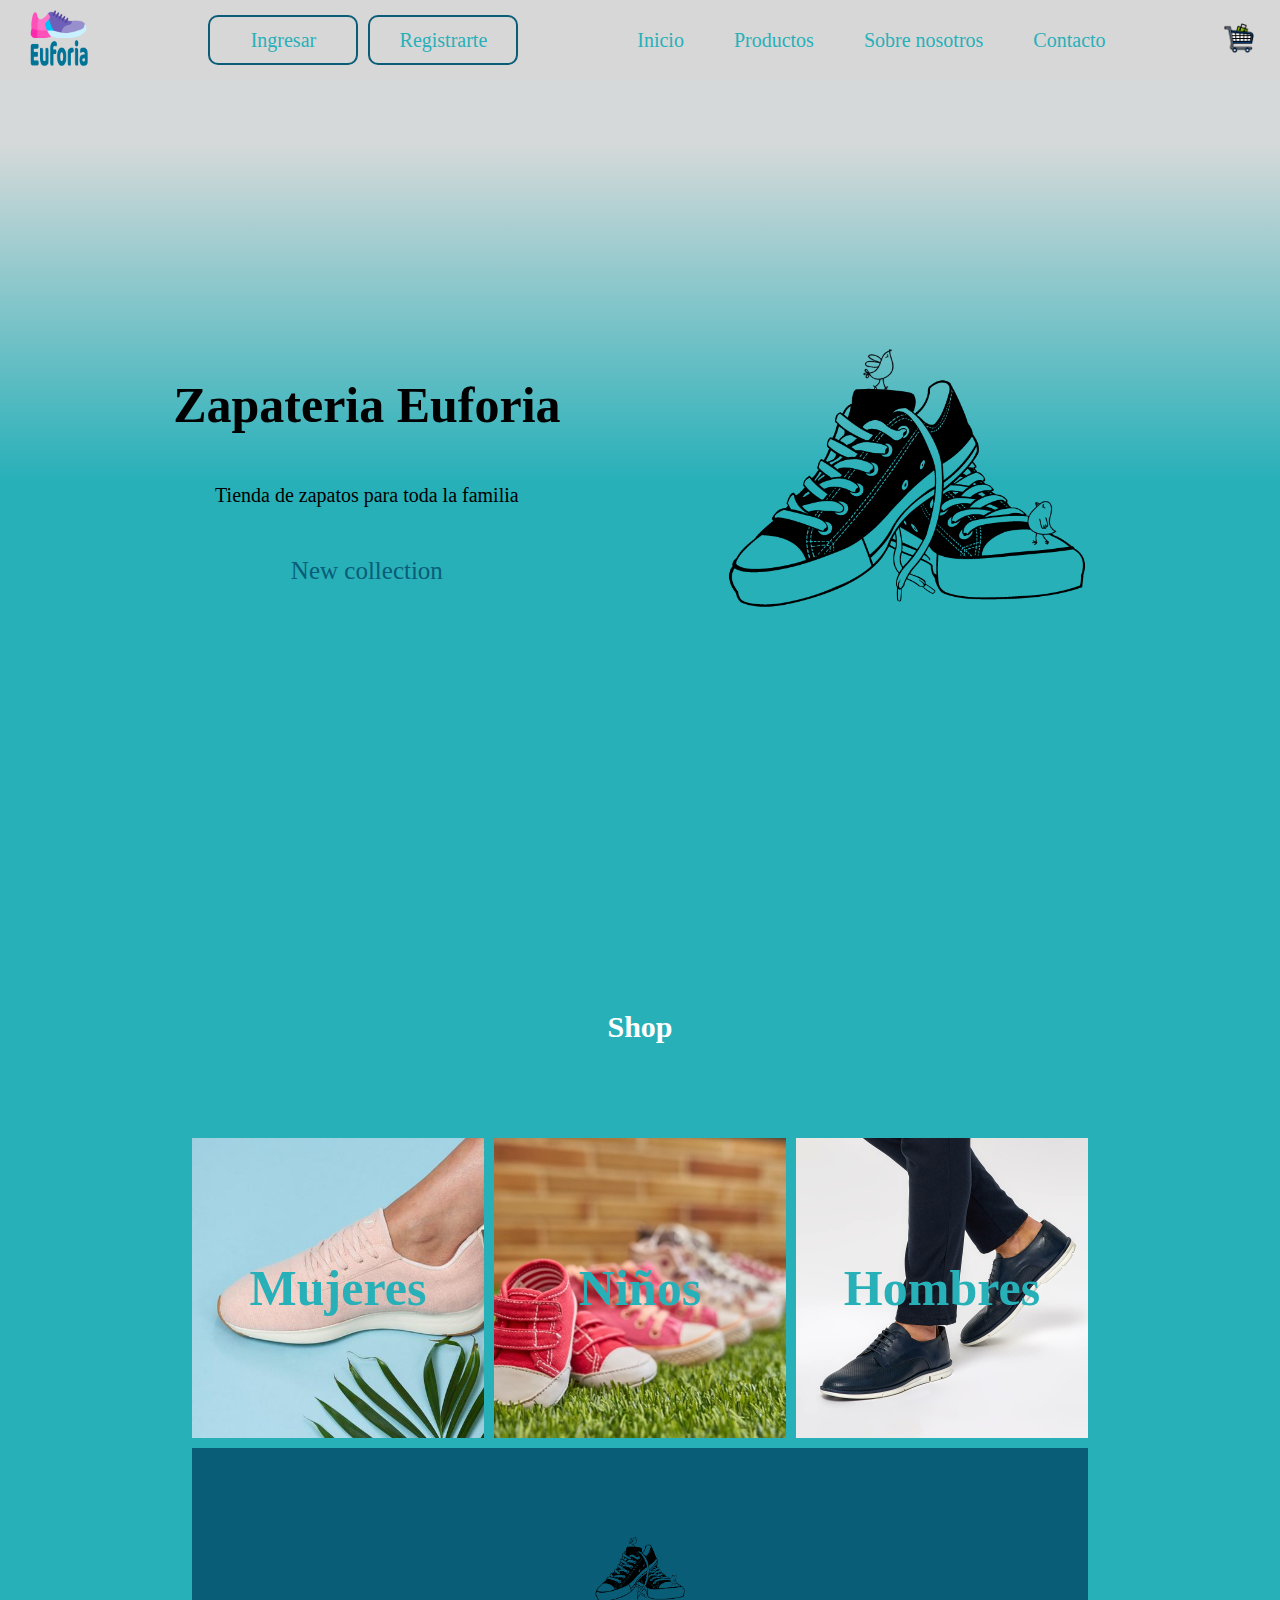
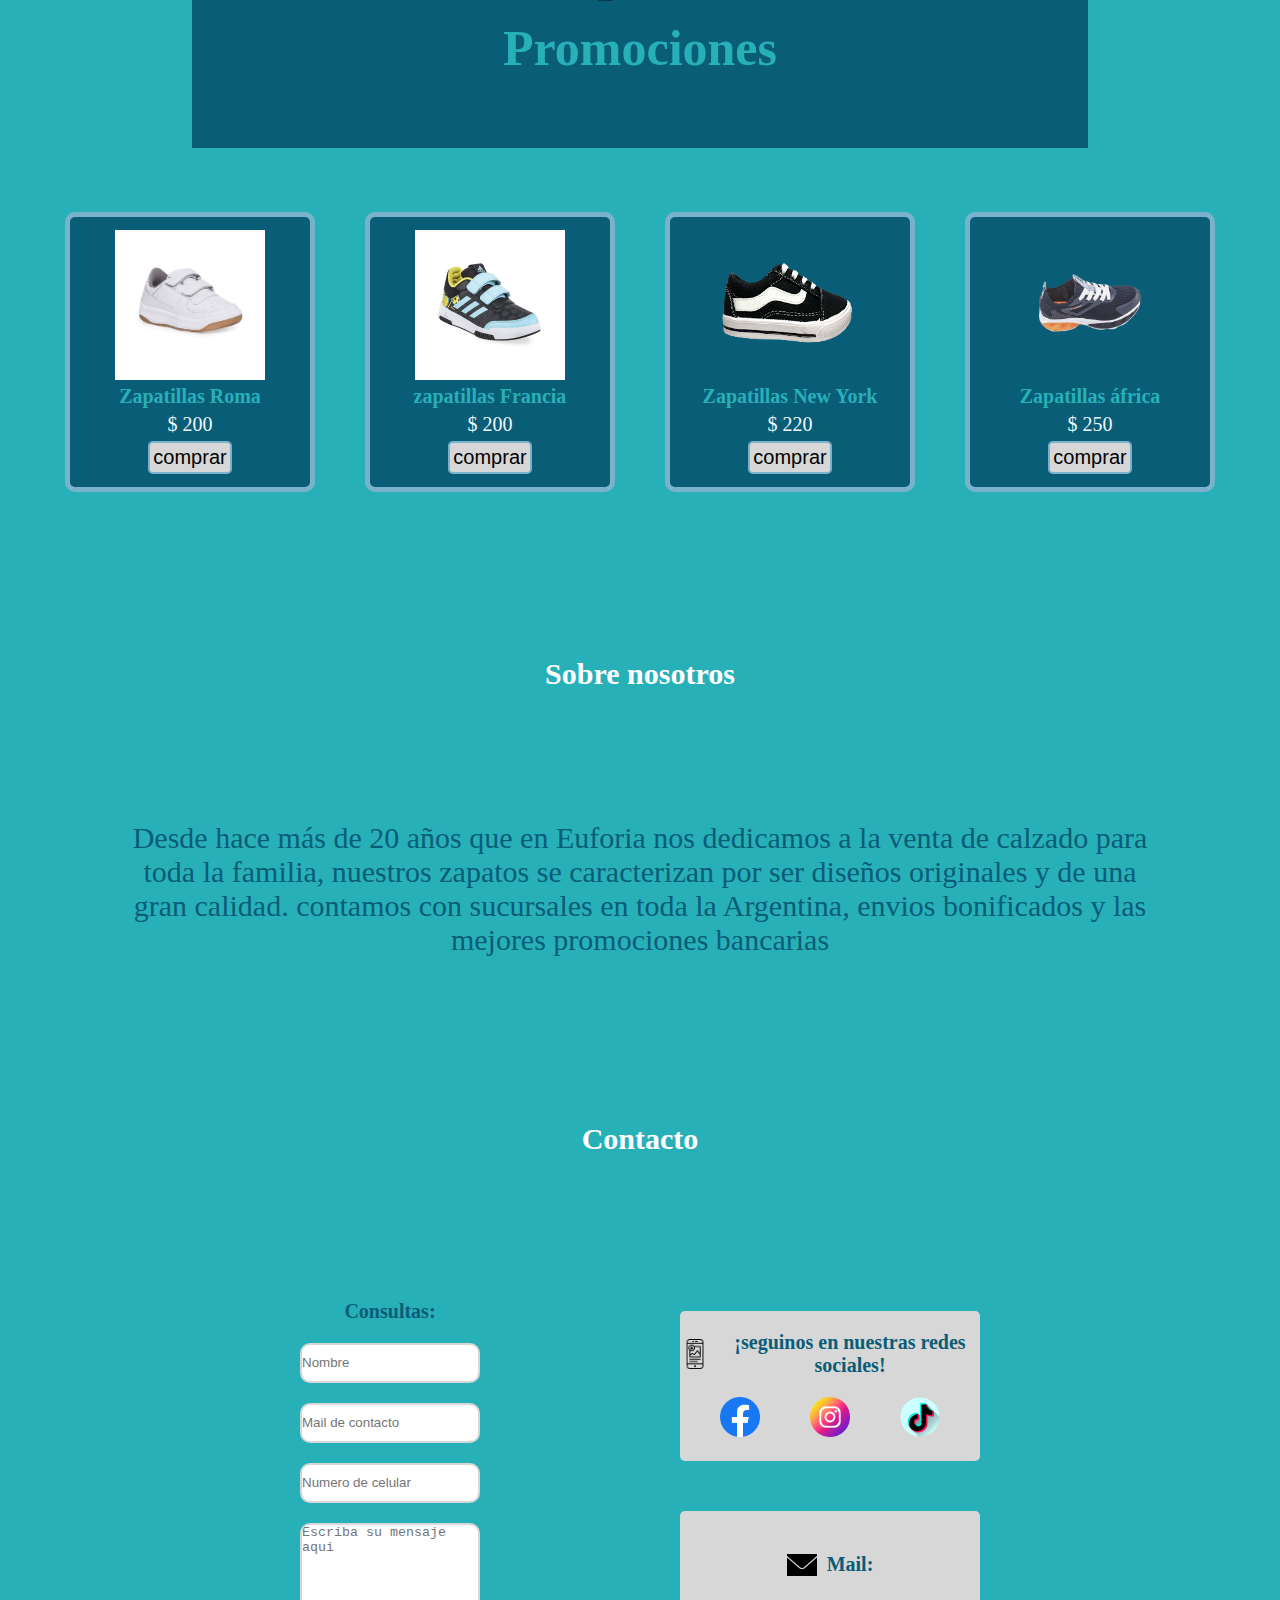
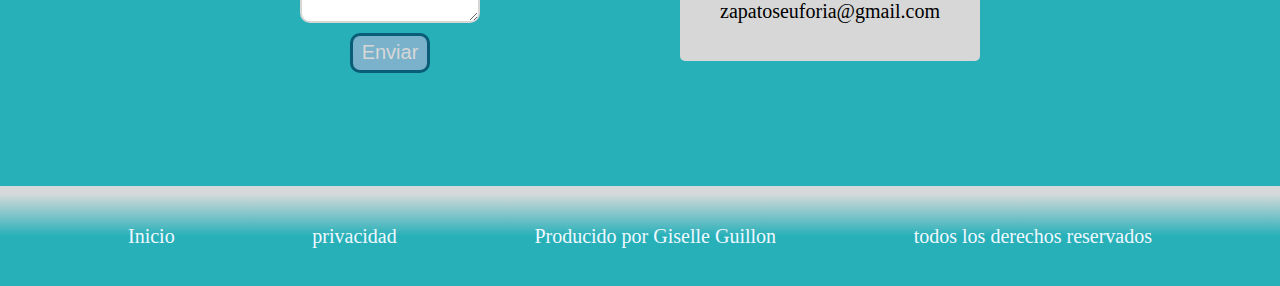
==== commit 1709eebb: "js" ====
--- a/index.html
+++ b/index.html
@@ -26,8 +26,11 @@
                     <li class="lista__items"><a href="#productos">Productos</a></li>
                     <li class="lista__items"><a href="#sobrenosotros">Sobre nosotros</a></li>
                     <li class="lista__items"><a href="#contacto">Contacto</a></li>
-                    <li class="lista__items"><a href="carrito"><img src="./imagenes/carrito.png" alt=""></a></li>
+                    
                 </ul>
+            </div>
+            <div class="carrito">
+                <a href="carrito"><img src="./imagenes/carrito.png" alt=""></a>
             </div>
             <div class="menu">
                 <label for="menu__toggle">
@@ -82,6 +85,15 @@
                     </a>
 
                 </div>
+            </div>
+
+            <div class="product__container">
+               <!-- <div class="productos"> -->
+                <!-- <img src="./imagenes/zapatillasroma.jpg" alt="zapatillas roma"> -->
+                <!-- <h3>zapatilla Roma</h3> -->
+                <!-- <p>$200</p> -->
+                <!-- <button>comprar</button> -->
+                <!-- </div> -->
             </div>
 
         </section>
@@ -147,6 +159,8 @@
     </footer>
     
 
+    <script src="./carpeta/data.js"></script>   
+<script src="./carpeta/index.js"></script>
     
 
 </body>
--- a/style.css
+++ b/style.css
@@ -32,7 +32,7 @@
     background-color:var(--gris) ;
     display: flex;
     justify-content:space-between;
-    align-items: center;
+    align-items:center;
     padding: 2%;
 }
 
@@ -56,11 +56,10 @@
     font-size: 20px;
 }
 
-.lista__items img{
+.carrito img{
     height: 30px;
     width: 30px;
 }
-
 
 .ingresar__container{
     display: flex; 
@@ -272,6 +271,50 @@
 }
 
 
+.product__container{
+    width: 100%;
+    height: auto;
+    display: flex;
+    flex-wrap: wrap;
+    justify-content: center;
+    gap: 50px;
+
+}
+
+.productos{
+    width: 250px;
+    height: 280px;
+    background-color: var(--azulado);
+    display: flex;
+    flex-direction: column;
+    align-items: center;
+    justify-content: center;
+    border-radius: 10px;
+    border: solid 5px var(--azul);
+    gap: 5px;
+}
+
+.productos img{
+    width: 150px;
+    height: 150px;
+
+}
+
+.productos h3{
+    font-size: 20px;
+}
+.productos p{
+    font-size:20px;
+    color: aliceblue;
+}
+.productos button{
+    padding: 3px;
+    font-size: 20px;
+    border-radius: 5px;
+    border: solid 2px var(--azul);
+    background-color: var(--gris);
+}
+
 /* sobre nosotros */
 
 #sobrenosotros{
@@ -310,6 +353,7 @@
 
     .form{
         display: flex;
+
         flex-direction: column;
         justify-content: center;
         align-items: center;
@@ -441,6 +485,109 @@
    }
    
 
+   /* registro */
+
+   .registro{
+    width: 100%;
+    height: 800px;
+    display: flex;
+    flex-direction: column;
+    justify-content: center;
+    align-items: center;
+    align-content: center;
+    justify-items: center;
+    padding-top: 200px;
+    background-color: var(--azuloscuro);
+    padding: 5%;
+    border-radius: 10px;
+   
+
+
+}
+
+.registro h2{
+    width: 100%;
+    height: auto;
+    margin-top: 20px;
+    display: flex;
+    justify-content: center;
+    align-items: center ;
+    padding: 10px;
+    color: var(--celeste);
+}
+
+
+  
+.formulario{
+    border: solid 2px;
+    border-radius: 15px;
+    padding: 5px;
+    color: var(--celeste);
+}
+
+
+.registro__form{
+    padding: 10px;
+}
+
+.registro__form-boton{
+    padding: 15px;
+    display: flex;
+    justify-content: center;
+   }
+
+
+.registro__form-boton button{
+    background-color: var(--celeste);
+    width: 150px;
+    height: 50px;
+    font-size: 20px;
+    border-radius: 10px;
+    border-color: var(--azulado);
+    color: var(--azulado);
+
+}
+
+
+.registro__form-boton button:hover{
+    
+    color: var(--celeste);
+    border-color:var(--celeste);
+    background-color: var(--azulado);
+
+}
+
+.registro__form input{
+    
+    width: 150px;
+    height: 40px;
+    border-radius: 10px;
+    border: solid 2px var(--gris);
+
+
+}
+
+.ingreso__form-boton {
+    background-color: var(--celeste);
+    width: 150px;
+    height: 50px;
+    font-size: 20px;
+    border-radius: 10px;
+    border-color: var(--azulado);
+    color: var(--azulado);
+
+}
+
+
+.ingreso__form-boton:hover{
+    
+    color: var(--celeste);
+    border-color:var(--celeste);
+    background-color: var(--azulado);
+
+}
+
+
 
 /* mediaquerys */
 
@@ -450,6 +597,12 @@
     .menu {display: flex;
 
     }
+    .menu-open{
+        display: flex;
+    }
+   
+   
+   
 .lista{
     display: none;
 }
@@ -457,14 +610,14 @@
     display: none;
 }
 .imgmenu{
-    width: 100px;
-    height: 50px;
+    width: 30px;
+    height: 30px;
 
 }
 
 .menu__lista{
     height: auto;
-    display: block;
+    display: none;
     z-index: 2;
     flex-direction: column;
     justify-content: center;
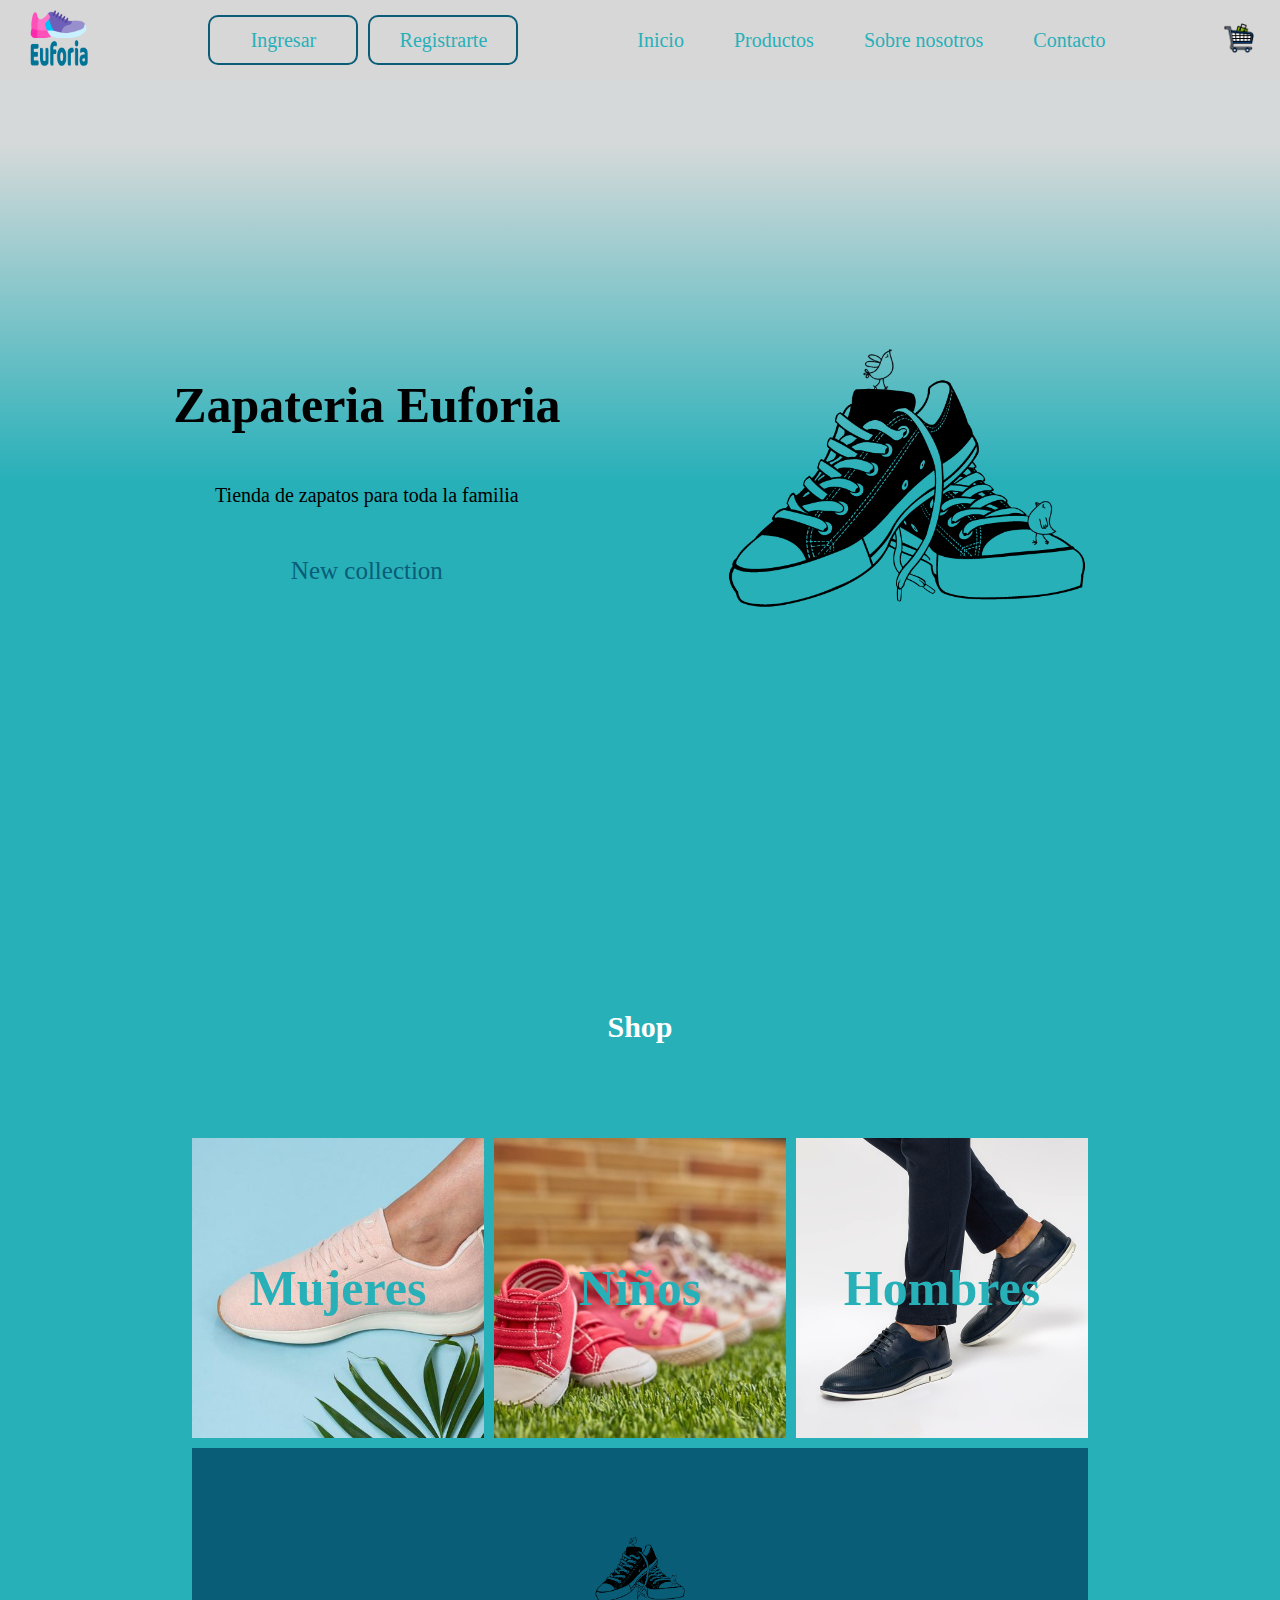
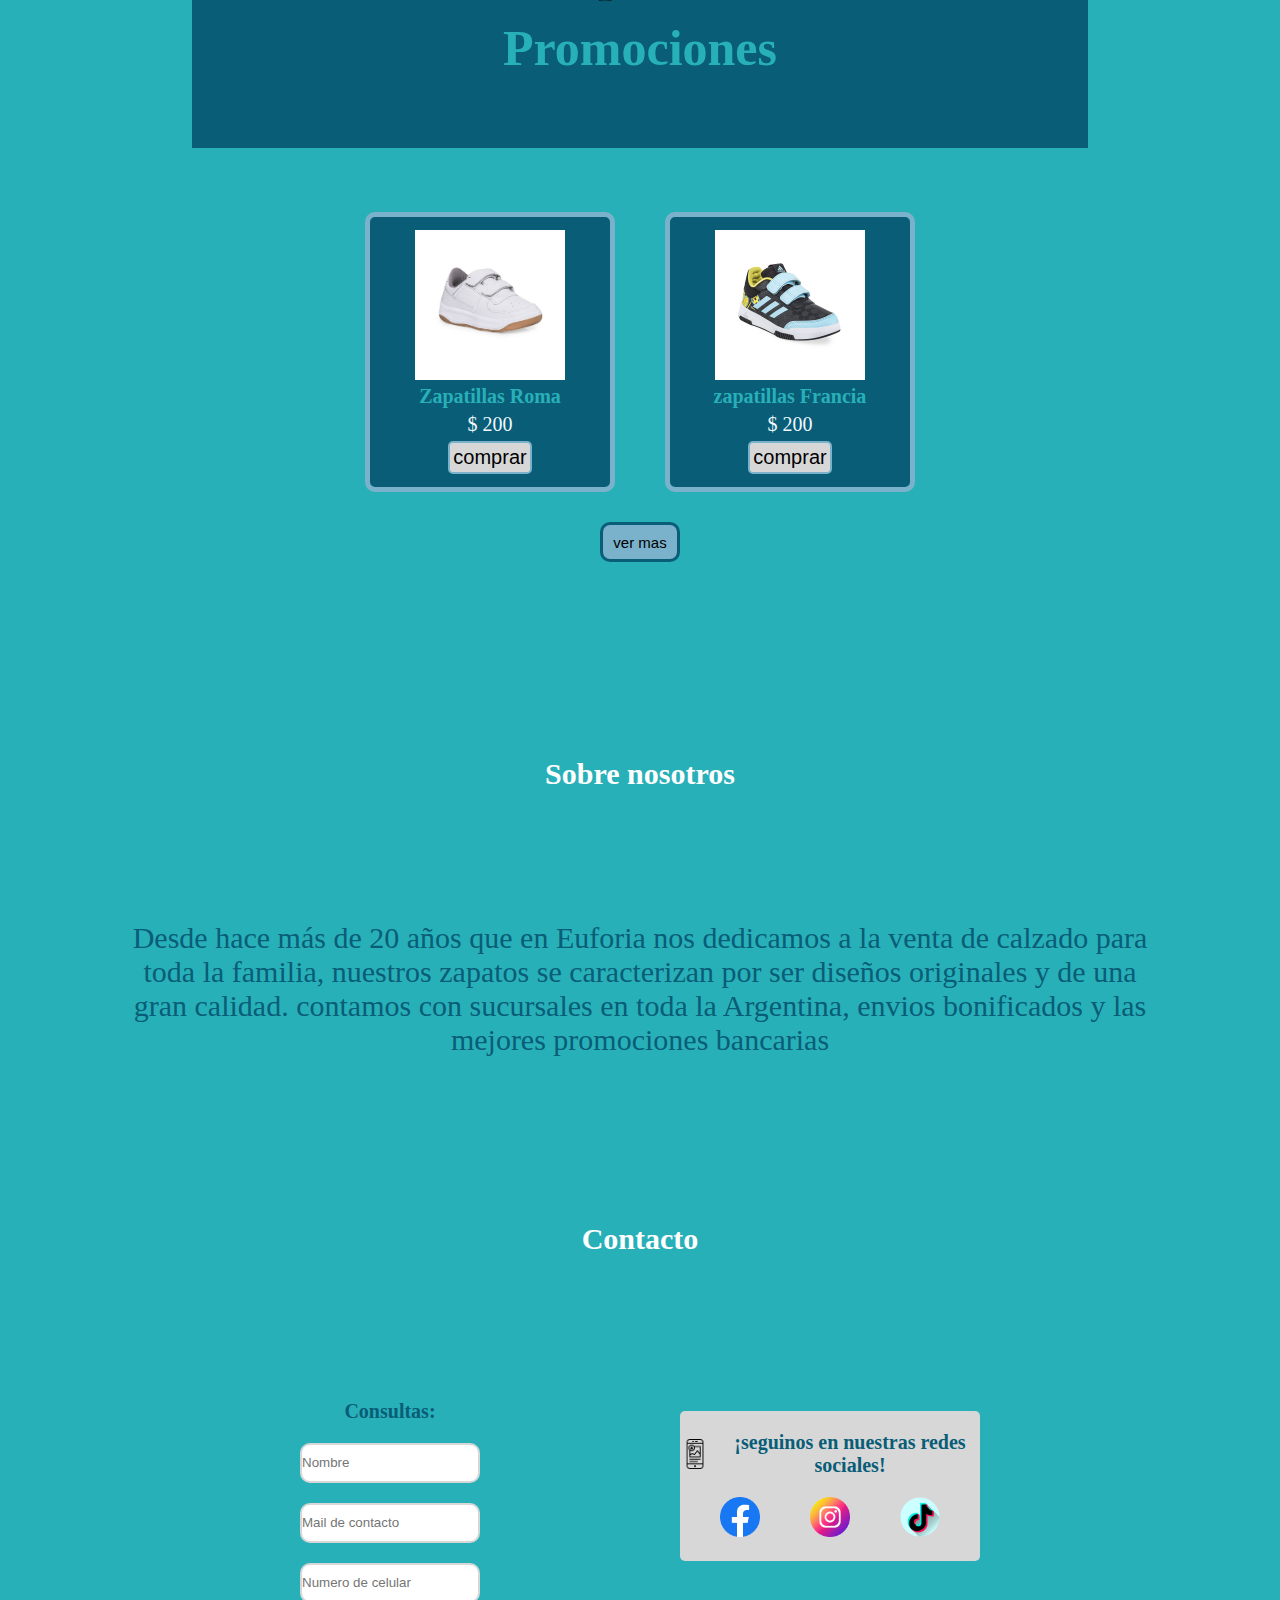
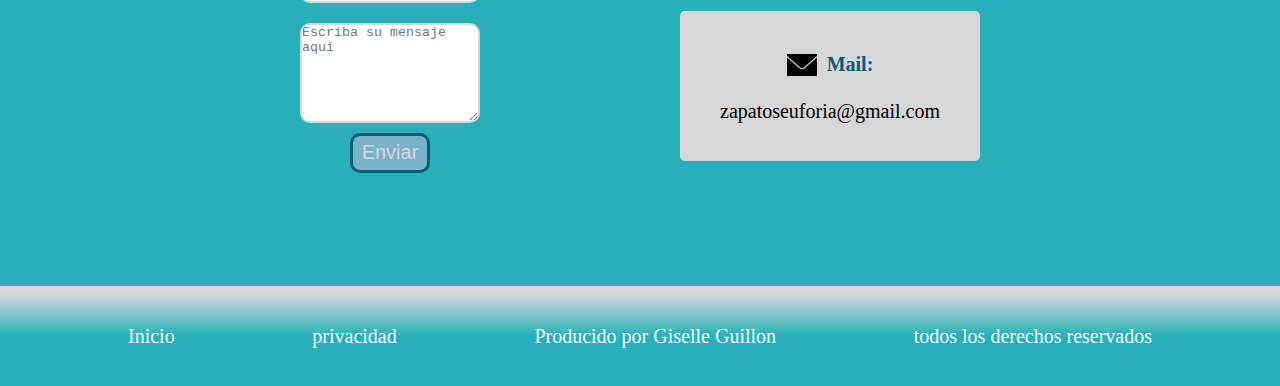
==== commit 5294f8e7: "js" ====
--- a/index.html
+++ b/index.html
@@ -95,6 +95,9 @@
                 <!-- <button>comprar</button> -->
                 <!-- </div> -->
             </div>
+            <div class="boton" >
+                <button class="button"> ver mas</button>
+            </div>
 
         </section>
 
--- a/style.css
+++ b/style.css
@@ -280,6 +280,13 @@
     gap: 50px;
 
 }
+.boton{
+    width: auto;
+    height: 100px;
+    display: flex;
+    justify-content: center;
+   align-items: center;
+}
 
 .productos{
     width: 250px;
@@ -452,7 +459,9 @@
     transition: 0.5s;
    }
    
-   
+   .hidden {
+    visibility: hidden;
+   }
 
    /* section footer */
 
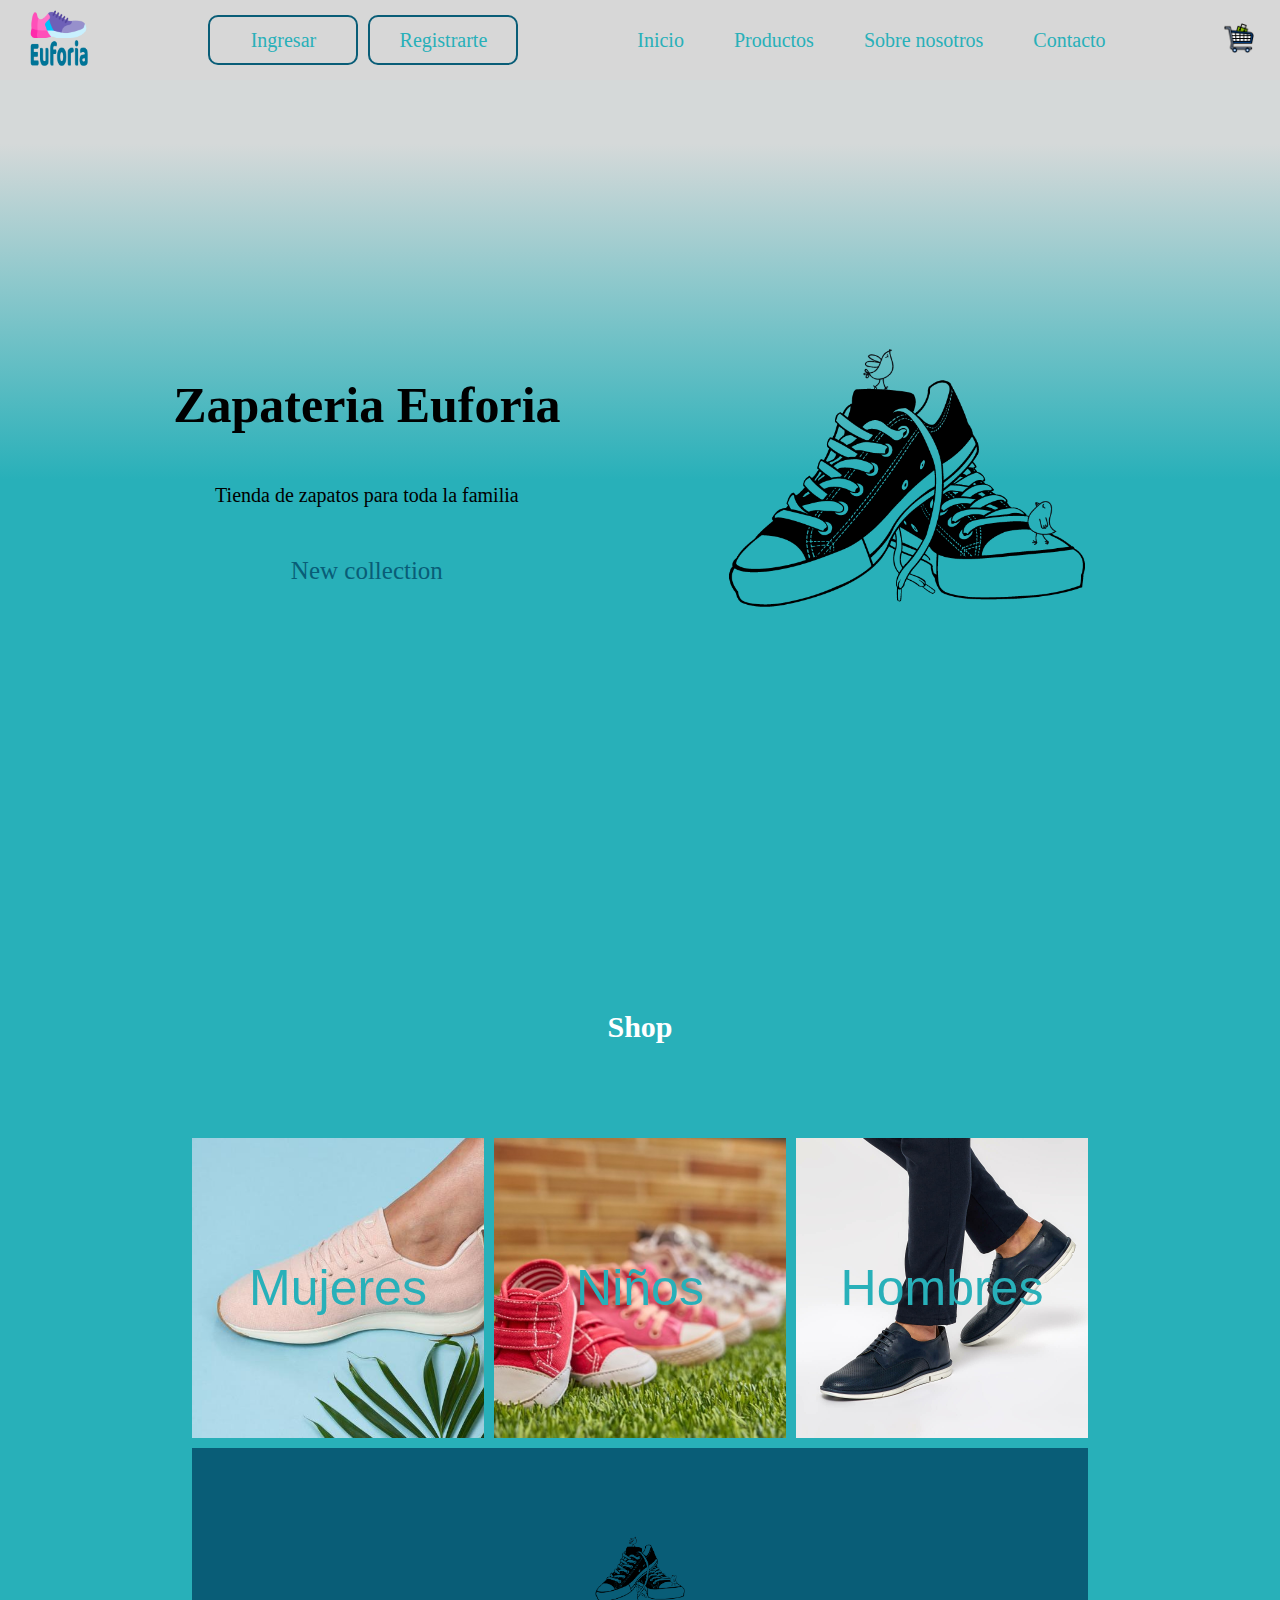
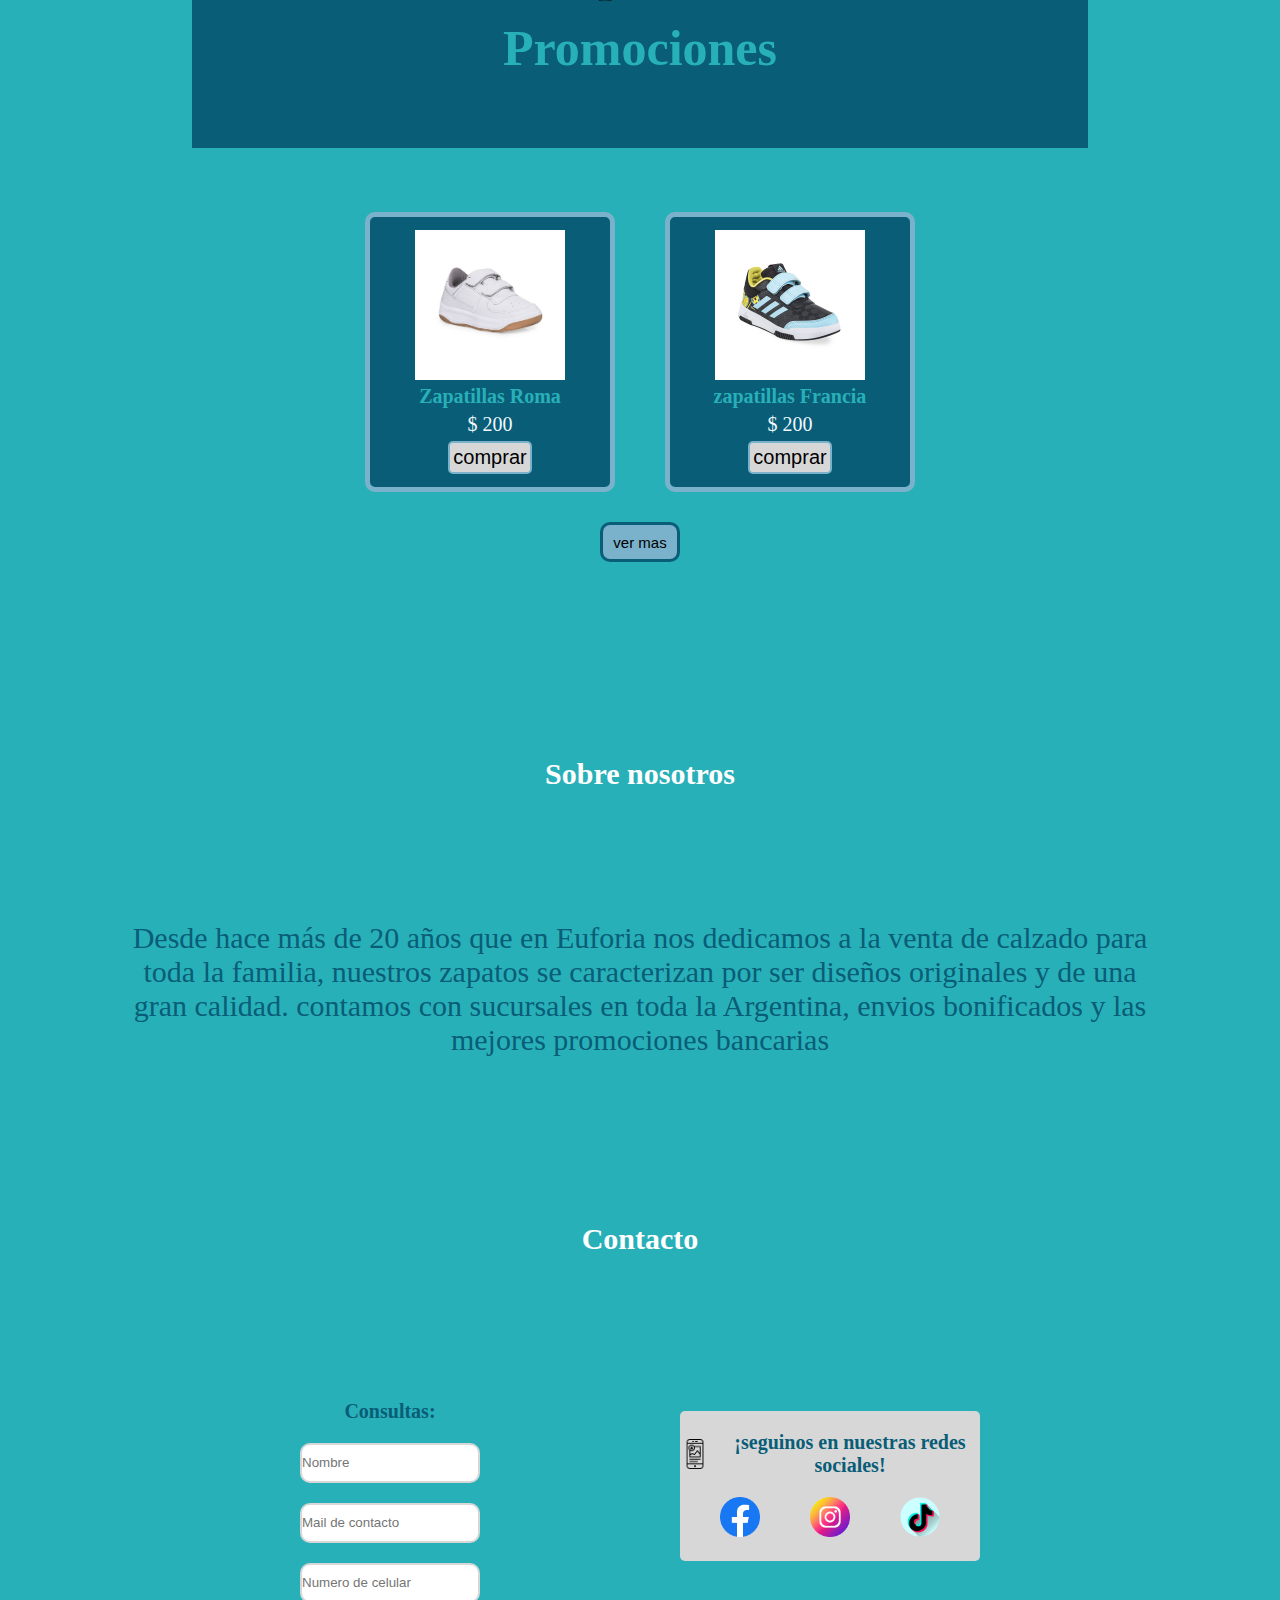
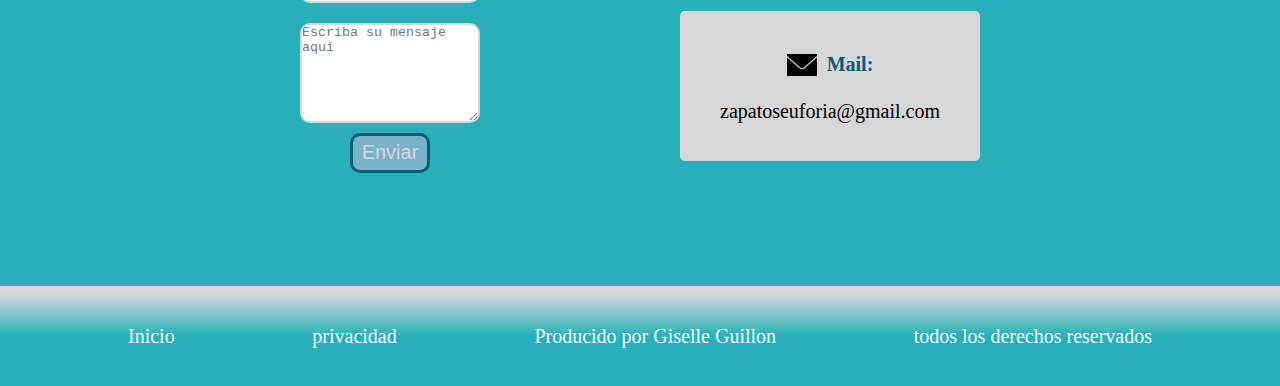
==== commit ffb7ae15: "filtros" ====
--- a/index.html
+++ b/index.html
@@ -36,7 +36,7 @@
                 <label for="menu__toggle">
                     <img src="./imagenes/menu.png" alt="" class="imgmenu">
                 </label>
-                <input type="text" id="menu__toggle">
+                <input  id="menu__toggle">
                 <ul class="menu__lista">
                     <li class="lista__items"><a href="index.html">Inicio</a></li>
                     <li class="lista__items"><a href="#productos">Productos</a></li>
@@ -68,22 +68,27 @@
 
         <section id="productos">
             <h2>Shop</h2>
+
+            <!-- categorias -->
             <div class="container__productos">
-                <div class="productos__mujer"><a href="">
-                        <h3>Mujeres</h3>
-                    </a></div>
-                <div class="productos__niños"><a href="">
-                        <h3>Niños</h3>
-                    </a></div>
-                <div class="productos__hombres"><a href="">
-                        <h3>Hombres</h3>
-                    </a></div>
-                <div class="productos__promociones">
+               <div class="productos__mujer" >
+                      <button class="category"data-category="mujer" > Mujeres </button>
+                        
+                </div>
+                <div class="productos__niños" >
+                     <button class="category" data-category="niños" >Niños</button>
+                        
+                </div>
+                <div class="productos__hombres" >
+                        <button class="category"data-category="hombre">Hombres</button>
+                </div>
+                <div class="productos__promociones" class="category">
                     <img src="./imagenes/portada.png" alt="">
-                    <a href="">
-                        <h3>Promociones</h3>
-                    </a>
+                    <a href=""> 
+                        <h3>Promociones</h3> 
+                    </a> 
 
+                    
                 </div>
             </div>
 
@@ -162,8 +167,8 @@
     </footer>
     
 
-    <script src="./carpeta/data.js"></script>   
-<script src="./carpeta/index.js"></script>
+    <script src="./data.js"></script>   
+<script src="./index.js"></script>
     
 
 </body>
--- a/style.css
+++ b/style.css
@@ -91,8 +91,6 @@
 
 
 
-
-
     /* portada */
 
 
@@ -157,7 +155,11 @@
 
     /* productos */
 
-
+    button{
+        border: 0;
+        background-color: inherit;
+        
+     }
 
      h2{
         display: flex;
@@ -180,6 +182,14 @@
     
     }
 
+   
+   
+   
+
+   
+   
+   
+
 
     .productos__mujer{
         background-image: url(./imagenes/zapatosmujer.jpg);
@@ -264,8 +274,11 @@
     width: 100px;
     height: 100px;
 }
-
- h3{
+h3{ font-size: 50px;
+    color: var(--aqua);
+
+}
+.category{
     font-size: 50px;
     color: var(--aqua);
 }
@@ -616,7 +629,7 @@
     display: none;
 }
 #menu__toggle{
-    display: none;
+    display:none;
 }
 .imgmenu{
     width: 30px;
